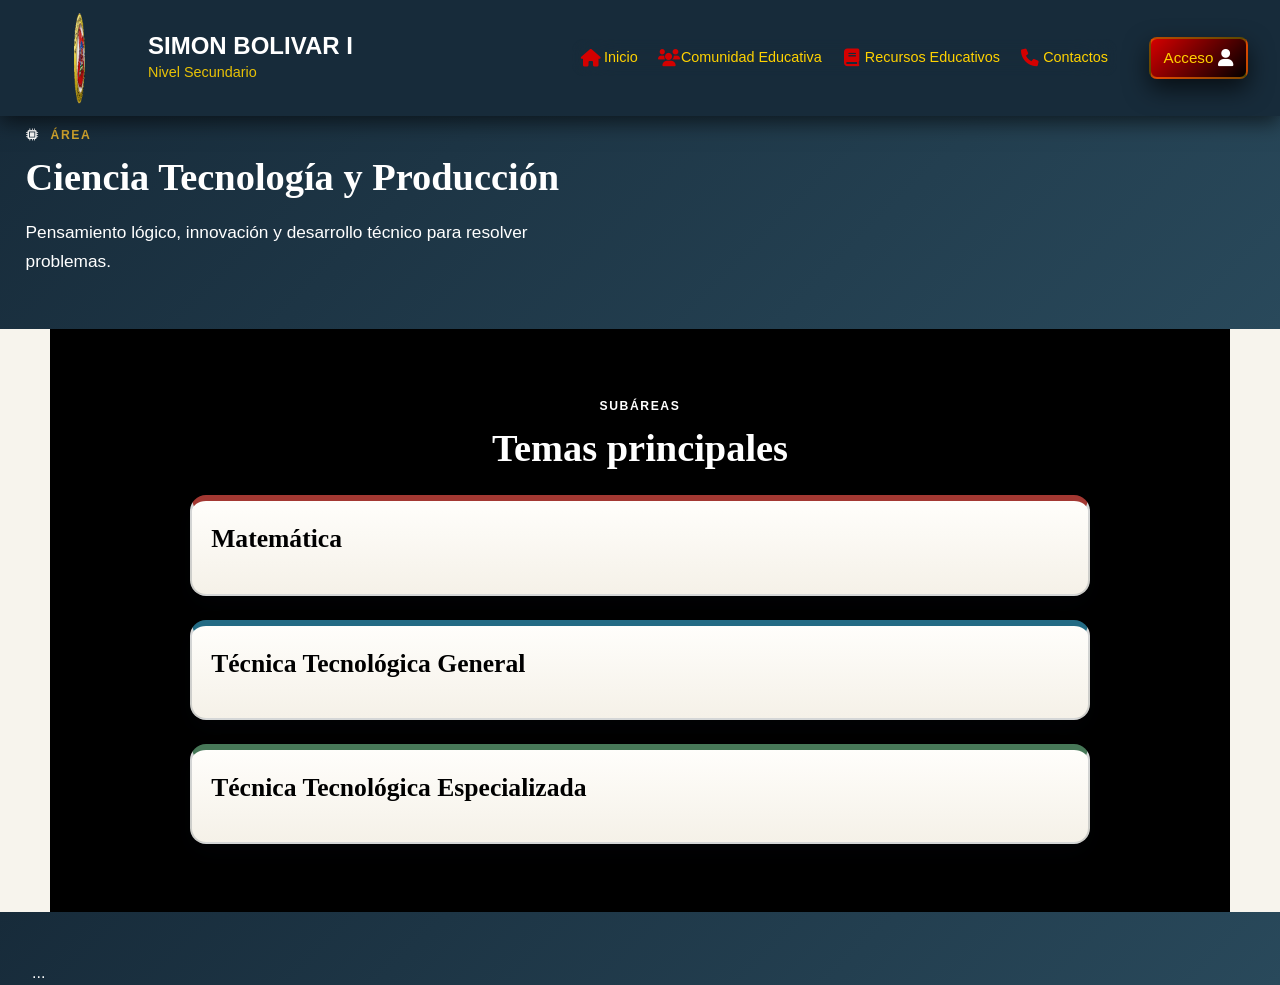
==== area-ciencia-tecnologia-produccion.html @ f8d2a9be "Add files via upload" ====
<!DOCTYPE html>
<html lang="es">
<head>
    <meta charset="UTF-8">
    <meta name="viewport" content="width=device-width, initial-scale=1.0">
    <title>Ciencia Tecnología y Producción</title>
    <link rel="stylesheet" href="styles.css">
    <link rel="stylesheet" href="responsive.css">
    <link rel="stylesheet" href="https://cdnjs.cloudflare.com/ajax/libs/font-awesome/6.0.0/css/all.min.css">
</head>
<body class="library-page">
    <nav class="navbar">
        <div class="logo">
            <a href="index.html">
                <img src="Imagenes/3dgifmaker75460.gif" alt="Logo Colegio">
            </a>
            <div class="logo-text">
                <h2>SIMON BOLIVAR I</h2>
                <p>Nivel Secundario</p>
            </div>
        </div>
        <div class="navbar-right">
            <div class="nav-menu">
                <ul class="nav-links">
                    <li><a href="index.html"><i class="fas fa-home"></i> Inicio</a></li>
                    <li><a href="comunidad.html"><i class="fas fa-users"></i> Comunidad Educativa</a></li>
                    <li><a href="recursos.html"><i class="fas fa-book"></i> Recursos Educativos</a></li>
                    <li><a href="contactos.html"><i class="fas fa-phone"></i> Contactos</a></li>
                </ul>
            </div>
            <div class="login-section">
                <a href="login.html" class="login-btn">
                    <i class="fas fa-user"></i>
                    <span>Acceso</span>
                </a>
            </div>
        </div>
    </nav>
    <main class="library-home">
        <section class="library-hero" aria-labelledby="title-ciencia">
            <div class="library-hero-copy">
                <p class="eyebrow"><i class="fas fa-microchip"></i> Área</p>
                <h1 id="title-ciencia">Ciencia Tecnología y Producción</h1>
                <p class="library-lead">Pensamiento lógico, innovación y desarrollo técnico para resolver problemas.</p>
            </div>
        </section>
        <section class="library-section">
            <div class="section-heading"><div><p class="eyebrow">Subáreas</p><h2>Temas principales</h2></div></div>
            <div class="area-grid single-column-area">
                <article class="area-card">
                    <h3>Matemática</h3>
                </article>
                <article class="area-card">
                    <h3>Técnica Tecnológica General</h3>
                </article>
                <article class="area-card">
                    <h3>Técnica Tecnológica Especializada</h3>
                </article>
            </div>
        </section>
    </main>
    <footer>...</footer>
</body>
</html>
---- styles.css ----
/* Variables de colores de la bandera boliviana */
:root {
    --primary-color: #2c3e50;
    --secondary-color: #3498db;
    --accent-color: #e74c3c;
    --light-color: #ecf0f1;
    --dark-color: #2c3e50;
    --success-color: #2ecc71;
    --warning-color: #f1c40f;
}

/* Reset and Base Styles */
* {
    margin: 0;
    padding: 0;
    box-sizing: border-box;
}

body {
    font-family: 'Segoe UI', Tahoma, Geneva, Verdana, sans-serif;
    line-height: 1.6;
    color: #003366;
    background-color: #f8fafc;
}

/* Navbar */
.navbar {
    background: linear-gradient(135deg, #003366 0%, #004080 100%);
    padding: 0.5rem 2rem;
    position: fixed;
    width: 100%;
    top: 0;
    z-index: 1000;
    display: flex;
    justify-content: space-between;
    align-items: center;
    box-shadow: 0 4px 20px rgba(0, 51, 102, 0.2);
    min-height: 100px;
}

/* Mobile-first responsive navbar */
@media (max-width: 1024px) {
    .navbar {
        padding: 0.4rem 1.5rem;
        min-height: 90px;
    }
}

@media (max-width: 768px) {
    .navbar {
        padding: 0.3rem 1rem;
        min-height: 80px;
        flex-wrap: nowrap;
        justify-content: space-between;
    }
}

@media (max-width: 480px) {
    .navbar {
        padding: 0.25rem 0.8rem;
        min-height: 70px;
        flex-wrap: nowrap;
        justify-content: space-between;
    }
    
    .logo {
        max-width: 50%;
        gap: 0.5rem;
    }
    
    .navbar-right {
        gap: 0.3rem;
        flex-shrink: 0;
    }
}

/* Portada de la biblioteca virtual */
.library-page {
    --library-ink: #172b3a;
    --library-muted: #63717b;
    --library-paper: #f7f4ed;
    --library-line: #d9d5cc;
    background: var(--library-paper);
    color: var(--library-ink);
    font-family: 'DM Sans', sans-serif;
}

.library-page .navbar {
    background: #172b3a;
    box-shadow: 0 8px 24px rgba(23, 43, 58, 0.14);
}

.library-page .hero,
.library-page .comunicados {
    display: none;
}

.library-page .footer-content {
    max-width: 1180px;
}

.library-home {
    padding-top: 100px;
}

.back-tab {
    align-items: center;
    background: #a33832;
    border-radius: 5px;
    color: #fff !important;
    display: inline-flex;
    font-size: .86rem;
    font-weight: 800;
    gap: .45rem;
    margin: 0 0 1rem 1rem;
    padding: .65rem .9rem;
    position: relative;
    text-decoration: none;
    z-index: 5;
}

.back-tab:hover,
.back-tab:focus {
    background: #7f2723;
    color: #fff !important;
}

.library-hero {
    min-height: 220px;
    padding: 26px max(2vw, 1rem) 24px;
    display: grid;
    grid-template-columns: minmax(0, 1.05fr) minmax(220px, 0.95fr);
    align-items: center;
    gap: 1.5rem;
    background-color: #e9e4d8;
    background-image: linear-gradient(110deg, rgba(255,255,255,.45), transparent 58%), repeating-linear-gradient(0deg, transparent, transparent 38px, rgba(23,43,58,.025) 39px);
    overflow: hidden;
}

.library-hero-copy {
    max-width: 650px;
    position: relative;
    z-index: 1;
}

.eyebrow {
    color: #a33832;
    font-size: .76rem;
    font-weight: 700;
    letter-spacing: .13em;
    margin: 0 0 .75rem;
    text-transform: uppercase;
}

.eyebrow i { margin-right: .4rem; }

.library-hero h1,
.library-section h2,
.featured-resource h2,
.school-note h2 {
    color: var(--library-ink);
    font-family: 'Source Serif 4', Georgia, serif;
    letter-spacing: 0;
}

.library-hero h1 {
    font-size: clamp(2rem, 3vw, 3.2rem);
    line-height: 1.05;
    margin: 0;
    max-width: 620px;
}

.library-lead {
    color: #40515b;
    font-size: 1.08rem;
    line-height: 1.7;
    margin: 1.25rem 0 1.75rem;
    max-width: 570px;
}

.library-search {
    align-items: center;
    background: #fffdf9;
    border: 1px solid #cbc5b9;
    border-radius: 4px;
    box-shadow: 0 10px 24px rgba(23,43,58,.08);
    display: flex;
    max-width: 570px;
    padding: .35rem .4rem .35rem 1rem;
}

.library-search > i { color: #a33832; }
.library-search input { background: transparent; border: 0; color: var(--library-ink); flex: 1; font: inherit; min-width: 0; outline: 0; padding: .75rem; }
.library-search button, .button { background: #a33832; border: 0; border-radius: 3px; color: #fff; cursor: pointer; font: inherit; font-weight: 700; padding: .78rem 1.2rem; text-decoration: none; }
.library-search button:hover, .button:hover { background: #812c28; }
.search-status { color: var(--library-muted); font-size: .84rem; min-height: 1.4em; margin: .55rem 0 0; }
.sr-only { height: 1px; margin: -1px; overflow: hidden; position: absolute; width: 1px; clip: rect(0, 0, 0, 0); }

.library-hero-art { height: 280px; position: relative; }
.hero-seal {
    align-items: center;
    background: transparent;
    border: none;
    border-radius: 0;
    display: flex;
    height: 100%;
    justify-content: center;
    overflow: hidden;
    position: absolute;
    right: 0;
    top: 0;
    transform: none;
    width: 100%;
}
.hero-seal img {
    display: block;
    height: 100%;
    object-fit: contain;
    width: 100%;
    background: transparent;
}
.hero-seal i { display: none; }
.hero-seal strong, .hero-seal small { display: none; }

.library-section, .library-lower-grid { margin: 0 auto; max-width: 1180px; padding: 68px max(2rem, 4vw); }
.section-heading { align-items: end; display: flex; justify-content: space-between; margin-bottom: 1.7rem; }
.library-section h2 { font-size: clamp(2rem, 3vw, 2.8rem); line-height: 1.05; margin: 0; }
.text-link { color: #a33832; font-size: .88rem; font-weight: 700; text-decoration: none; }.text-link i { margin-left: .45rem; transition: transform .2s; }.text-link:hover i { transform: translateX(4px); }
.library-section .section-heading {
    justify-content: center;
    text-align: center;
}
.collection-grid {
    display: grid;
    gap: 1rem;
    grid-template-columns: repeat(3, minmax(220px, 1fr));
    justify-items: center;
    max-width: 980px;
    margin: 0 auto;
}
.collection-card { align-items: flex-start; background: #fffdf9; border: 1px solid var(--library-line); border-top: 5px solid; color: var(--library-ink); display: flex; gap: .8rem; min-height: 190px; padding: 1.25rem; position: relative; text-decoration: none; transition: box-shadow .25s, transform .25s; width: min(100%, 290px); justify-self: center; }
.collection-card:hover { box-shadow: 0 13px 25px rgba(23,43,58,.11); transform: translateY(-4px); }.collection-red { border-color: #a33832; }.collection-blue { border-color: #236b84; }.collection-gold { border-color: #c09325; }.collection-green { border-color: #477858; }
.resource-carousel { margin: 0 auto; max-width: 980px; overflow: hidden; position: relative; }
.resource-carousel-track { min-height: 340px; position: relative; }
.resource-slide { background: #172b3a; color: #fff; display: none; height: 340px; isolation: isolate; overflow: hidden; position: relative; text-decoration: none; }
.resource-slide.is-active { display: block; }
.resource-slide img { height: 100%; object-fit: cover; opacity: .72; width: 100%; }
.resource-slide::after { background: linear-gradient(90deg, rgba(10,24,34,.88), rgba(10,24,34,.15)); content: ""; inset: 0; position: absolute; z-index: 1; }
.resource-slide span { bottom: 2rem; color: #fff; display: flex; flex-direction: column; left: 2rem; max-width: 480px; position: absolute; z-index: 2; }
.resource-slide small { color: #f4c54d; font-size: .78rem; font-weight: 800; letter-spacing: .1em; text-transform: uppercase; }
.resource-slide strong { font-family: 'Source Serif 4', Georgia, serif; font-size: clamp(1.8rem, 3vw, 2.8rem); line-height: 1.05; margin: .45rem 0; }
.resource-slide em { color: #fff; font-size: 1rem; font-style: normal; line-height: 1.5; }
.carousel-control { align-items: center; background: rgba(255,255,255,.9); border: 0; border-radius: 50%; color: #172b3a; cursor: pointer; display: flex; height: 42px; justify-content: center; position: absolute; top: 50%; transform: translateY(-50%); width: 42px; z-index: 3; }
.carousel-control:hover { background: #f4c54d; }
.carousel-prev { left: 1rem; }.carousel-next { right: 1rem; }
.carousel-dots { bottom: 1rem; display: flex; gap: .5rem; left: 50%; position: absolute; transform: translateX(-50%); z-index: 3; }
.carousel-dots button { background: rgba(255,255,255,.55); border: 0; border-radius: 50%; cursor: pointer; height: 10px; padding: 0; width: 10px; }
.carousel-dots button.is-active { background: #f4c54d; transform: scale(1.25); }
.collection-icon { align-items: center; background: linear-gradient(135deg, #f8f4eb 0%, #edf0eb 100%); border-radius: 50%; color: #a33832; display: flex; flex: 0 0 62px; height: 62px; justify-content: center; font-size: 2rem; margin-top: .1rem; box-shadow: inset 0 0 0 2px rgba(255,255,255,.8), 0 8px 18px rgba(23,43,58,.08); transition: transform .25s ease, box-shadow .25s ease; }
.collection-icon i { font-size: inherit; line-height: 1; }
.collection-card:hover .collection-icon { transform: translateY(-2px) scale(1.06); box-shadow: inset 0 0 0 2px rgba(255,255,255,.8), 0 12px 22px rgba(23,43,58,.12); }
.collection-blue .collection-icon { color: #236b84; }.collection-gold .collection-icon { color: #a17413; }.collection-green .collection-icon { color: #477858; }
.collection-card span:nth-child(2) { display: flex; flex-direction: column; padding-right: .5rem; }.collection-card small { color: var(--library-muted); font-size: .7rem; font-weight: 700; letter-spacing: .08em; margin: .1rem 0 .6rem; text-transform: uppercase; }.collection-card strong { font-family: 'Source Serif 4', Georgia, serif; font-size: 1.2rem; line-height: 1.1; }.collection-card em { color: var(--library-muted); font-size: .78rem; font-style: normal; margin-top: .6rem; }.card-arrow { bottom: 1rem; color: #879196; font-size: .78rem; position: absolute; right: 1rem; }.empty-search { color: var(--library-muted); padding: 2rem 0 0; }.library-lower-grid { display: grid; gap: 1rem; grid-template-columns: 1.1fr .9fr; padding-top: 0; background: linear-gradient(180deg, rgba(233,228,216,0) 0%, rgba(212,0,0,0.08) 100%); }.featured-resource, .school-note { min-height: 255px; padding: 2.2rem; }.featured-resource { background: linear-gradient(135deg, #f4c54d 0%, #d29d1c 100%); background-image: repeating-linear-gradient(-45deg, transparent, transparent 12px, rgba(255,255,255,.08) 13px); }.school-note { background: linear-gradient(135deg, #1a1a1a 0%, #8d0000 100%); }.featured-resource h2, .school-note h2 { font-size: 2rem; margin: .7rem 0; max-width: 430px; }.featured-resource p, .school-note p:not(.eyebrow) { color: #40515b; line-height: 1.65; max-width: 500px; }.resource-label { font-size: .78rem; font-weight: 700; text-transform: uppercase; letter-spacing: .08em; }.button-dark { background: var(--library-ink); display: inline-flex; gap: .7rem; margin-top: .8rem; }.button-dark:hover { background: #29495b; }

.regulation-tab {
    align-items: center;
    background: #a33832;
    border-radius: 6px 6px 0 0;
    bottom: 0;
    box-shadow: 0 6px 18px rgba(23,43,58,.2);
    color: #fff;
    display: flex;
    gap: .55rem;
    padding: .75rem 1rem;
    position: fixed;
    right: 1rem;
    text-decoration: none;
    transform: rotate(-90deg) translateX(100%);
    transform-origin: bottom right;
    z-index: 20;
}

.regulation-tab:hover,
.regulation-tab:focus {
    background: #7f2723;
    color: #fff;
}

.regulation-tab span {
    font-size: .86rem;
    font-weight: 800;
    white-space: nowrap;
}

@media (max-width: 600px) {
    .regulation-tab {
        right: .35rem;
    }
}

.area-grid {
    display: grid;
    grid-template-columns: repeat(auto-fit, minmax(240px, 1fr));
    gap: 1.5rem;
    max-width: 1200px;
    margin: 0 auto;
}

.area-card {
    background: linear-gradient(180deg, #fffefb 0%, #f5f1e8 100%);
    border: 2px solid rgba(23,43,58,.18);
    border-top: 6px solid #a33832;
    border-radius: 16px;
    box-shadow: 0 10px 24px rgba(23,43,58,.08);
    padding: 1.5rem 1.2rem;
    text-decoration: none;
    color: #000000;
    transition: transform .25s ease, box-shadow .25s ease, border-color .25s ease;
    display: block;
}

.area-card:hover,
.area-card:focus {
    transform: translateY(-4px);
    box-shadow: 0 14px 28px rgba(23,43,58,.14);
    border-color: rgba(23,43,58,.35);
}

.area-card:nth-child(2) { border-top-color: #236b84; }
.area-card:nth-child(3) { border-top-color: #477858; }
.area-card:nth-child(4) { border-top-color: #c09325; }

.area-number {
    align-items: center;
    background: #172b3a;
    border-radius: 50%;
    color: #fff;
    display: flex;
    flex: 0 0 2.7rem;
    font-size: 1.35rem;
    font-weight: 900;
    height: 2.7rem;
    justify-content: center;
    margin-bottom: 1rem;
    width: 2.7rem;
}

.area-card h3 {
    color: #000000;
    font-family: 'Source Serif 4', Georgia, serif;
    font-size: clamp(1.45rem, 2vw, 2rem);
    font-weight: 800;
    line-height: 1.1;
    margin: 0 0 1rem;
    text-shadow: 0 1px 0 rgba(255,255,255,.8);
}

.area-card ul {
    margin: 0;
    padding-left: 1.35rem;
    color: #000000;
    line-height: 1.75;
    font-size: 1rem;
    font-weight: 600;
}

.area-card li {
    margin-bottom: .5rem;
}

.area-card li strong {
    color: #000000;
}

.single-column-area {
    max-width: 900px;
    grid-template-columns: 1fr;
}

.teacher-grid {
    display: grid;
    gap: 1rem;
    grid-template-columns: repeat(3, minmax(0, 1fr));
    margin: 0 auto;
    max-width: 1000px;
}

.teacher-button {
    align-items: center;
    background: #fffdf9;
    border: 2px solid #c7c1b7;
    border-top: 5px solid #236b84;
    border-radius: 10px;
    box-shadow: 0 6px 14px rgba(23,43,58,.08);
    color: #000000;
    display: flex;
    gap: .7rem;
    justify-content: center;
    min-height: 78px;
    padding: 1rem;
    text-decoration: none;
    transition: transform .2s ease, box-shadow .2s ease, border-color .2s ease;
}

.teacher-button i {
    color: #236b84;
    font-size: 1.35rem;
}

.teacher-button strong {
    color: #000000;
    font-size: 1.05rem;
}

.teacher-button strong::before {
    content: "Lic. ";
}

.teacher-button span {
    display: flex;
    flex-direction: column;
    gap: .2rem;
}

.teacher-button small {
    color: #000000;
    font-size: .82rem;
}

.teacher-button small::before {
    content: "Materia: ";
}

.teacher-button:hover,
.teacher-button:focus {
    border-color: #172b3a;
    box-shadow: 0 10px 20px rgba(23,43,58,.15);
    transform: translateY(-3px);
}

.student-grid {
    display: grid;
    gap: 1rem;
    grid-template-columns: repeat(3, minmax(0, 1fr));
    margin: 0 auto;
    max-width: 900px;
}

.student-button {
    align-items: center;
    background: #fffdf9;
    border: 2px solid #c7c1b7;
    border-top: 5px solid #a33832;
    border-radius: 10px;
    box-shadow: 0 6px 14px rgba(23,43,58,.08);
    color: #000000;
    display: flex;
    gap: .7rem;
    justify-content: center;
    min-height: 78px;
    padding: 1rem;
    text-decoration: none;
    transition: transform .2s ease, box-shadow .2s ease, border-color .2s ease;
}

.student-button i {
    color: #a33832;
    font-size: 1.35rem;
}

.student-button strong {
    color: #000000 !important;
    font-size: 1.35rem;
    font-weight: 900;
}

.student-button span {
    display: flex;
    flex-direction: column;
    gap: .2rem;
}

.student-button small {
    color: #000000;
    font-size: .78rem;
}

.student-button:hover,
.student-button:focus {
    border-color: #172b3a;
    box-shadow: 0 10px 20px rgba(23,43,58,.15);
    transform: translateY(-3px);
}

.map-panel {
    background: #fffdf9;
    border: 2px solid #c7c1b7;
    box-shadow: 0 10px 24px rgba(23,43,58,.1);
    margin: 2rem auto 0;
    max-width: 1100px;
    padding: 1.25rem;
}

.map-panel-heading {
    align-items: center;
    display: flex;
    gap: 1rem;
    justify-content: space-between;
    margin-bottom: 1rem;
}

.map-panel-heading h2 {
    color: #000000 !important;
    margin: 0 0 .35rem;
}

.map-panel-heading p:not(.eyebrow) {
    color: #000000;
    margin: 0;
}

.map-button {
    background: #a33832;
    color: #ffffff !important;
    display: inline-flex;
    flex-shrink: 0;
    gap: .5rem;
    padding: .8rem 1rem;
    text-decoration: none;
}

.school-map {
    border: 0;
    display: block;
    height: 360px;
    width: 100%;
}

@media (max-width: 650px) {
    .map-panel-heading {
        align-items: flex-start;
        flex-direction: column;
    }

    .school-map {
        height: 300px;
    }
}

@media (max-width: 700px) {
    .teacher-grid,
    .student-grid {
        grid-template-columns: repeat(2, minmax(0, 1fr));
    }
}

@media (max-width: 430px) {
    .teacher-grid,
    .student-grid {
        grid-template-columns: 1fr;
    }
}

@media (max-width: 900px) { .library-hero { grid-template-columns: 1fr; min-height: auto; padding-top: 55px; }.library-hero-art { margin: -1rem auto -2rem; max-width: 500px; width: 100%; }.collection-grid { grid-template-columns: repeat(2, 1fr); justify-items: center; } }
@media (max-width: 600px) { .library-home { padding-top: 80px; }.library-hero { padding: 42px 1.2rem 28px; }.library-hero h1 { font-size: 3.15rem; }.library-lead { font-size: .98rem; }.library-search button { padding-inline: .85rem; }.library-hero-art { height: 245px; transform: scale(.82); transform-origin: top center; margin-bottom: -55px; }.section-heading { align-items: flex-start; flex-direction: column; gap: 1rem; }.library-section, .library-lower-grid { padding: 46px 1.2rem; }.collection-grid, .library-lower-grid { grid-template-columns: 1fr; }.collection-card { min-height: 145px; width: 100%; }.featured-resource, .school-note { min-height: auto; padding: 1.6rem; } }

@media (max-width: 360px) {
    .navbar {
        padding: 0.2rem 0.6rem;
        min-height: 65px;
    }
    
    .logo {
        max-width: 45%;
        gap: 0.3rem;
    }
    
    .logo img {
        height: 67px;
    }
    
    .logo-text h2 {
        font-size: 1rem;
    }
    
    .logo-text p {
        font-size: 0.7rem;
    }
    
    .navbar-right {
        gap: 0.2rem;
    }
}

.logo {
    display: flex;
    align-items: center;
    gap: 1rem;
    flex-shrink: 1;
    min-width: 0;
    max-width: 60%;
}

.logo img {
    height: 100px;
    width: auto;
    transition: transform 0.3s ease;
    animation: spin-y 15s linear infinite;
}

.logo img:hover {
    transform: scale(1.1);
    animation-play-state: paused;
}

.logo-text {
    color: #ffffff;
    text-shadow: 0 0 8px rgba(255, 255, 255, 0.8);
    flex-shrink: 1;
    min-width: 0;
}

.logo-text h2 {
    font-size: 1.5rem;
    font-weight: 700;
    margin: 0;
    line-height: 1.2;
    word-wrap: break-word;
}

.logo-text p {
    font-size: 0.9rem;
    font-weight: 400;
    margin: 0;
    opacity: 0.9;
}

/* Responsive logo adjustments */
@media (max-width: 1024px) {
    .logo {
        gap: 0.8rem;
    }
    
    .logo img {
        height: 87px;
    }
    
    .logo-text h2 {
        font-size: 1.3rem;
    }
    
    .logo-text p {
        font-size: 0.85rem;
    }
}

@media (max-width: 768px) {
    .logo {
        gap: 0.5rem;
    }
    
    .logo img {
        height: 100px;
    }
    
    .logo-text h2 {
        font-size: 1.1rem;
    }
    
    .logo-text p {
        font-size: 0.8rem;
    }
}

@media (max-width: 480px) {
    .logo {
        gap: 0.3rem;
    }
    
    .logo img {
        height: 60px;
    }
    
    .logo-text h2 {
        font-size: 0.95rem;
        line-height: 1.1;
    }
    
    .logo-text p {
        font-size: 0.7rem;
    }
}

@keyframes spin {
    from {
        transform: rotateY(0deg);
    }
    to {
        transform: rotateY(360deg);
    }
}

@keyframes spin-y {
    from {
        transform: rotateY(0deg);
    }
    to {
        transform: rotateY(360deg);
    }
}

.nav-menu {
    position: relative;
}

.navbar-right {
    display: flex;
    align-items: center;
    gap: 1rem;
    justify-content: flex-end;
    flex-shrink: 0;
    margin-left: auto;
}

.menu-toggle {
    display: none !important;
}

.hamburger-line {
    display: none !important;
}

/* Responsive navbar-right adjustments */
@media (max-width: 1024px) {
    .navbar-right {
        gap: 0.8rem;
    }
    
    .menu-toggle {
        width: 45px;
        height: 45px;
        padding: 0.7rem;
    }
    
    .hamburger-line {
        width: 18px;
        height: 2px;
    }
}

@media (max-width: 768px) {
    .navbar-right {
        gap: 0.5rem;
    }
    
    .menu-toggle {
        width: 45px;
        height: 45px;
        padding: 0.6rem;
    }
    
    .hamburger-line {
        width: 18px;
        height: 2px;
    }
}

@media (max-width: 480px) {
    .navbar-right {
        gap: 0.3rem;
    }
    
    .menu-toggle {
        width: 40px;
        height: 40px;
        padding: 0.5rem;
    }
    
    .hamburger-line {
        width: 16px;
        height: 2px;
    }
}

.nav-links {
    display: none; /* Oculto por defecto */
    position: absolute;
    top: 100%;
    right: 0;
    background: rgba(0, 51, 102, 0.98);
    backdrop-filter: blur(20px);
    -webkit-backdrop-filter: blur(20px);
    border-radius: 12px;
    padding: 1.5rem;
    min-width: 280px;
    box-shadow: 0 10px 40px rgba(0, 0, 0, 0.4);
    border: 1px solid rgba(255, 255, 255, 0.1);
    list-style: none;
    z-index: 1001;
    margin-top: 0.5rem;
    flex-direction: column;
}

.library-page .nav-links {
    display: flex;
    position: static;
    background: transparent !important;
    border: none !important;
    box-shadow: none !important;
    padding: 0 !important;
    min-width: 0;
    margin-top: 0;
    flex-direction: row;
    align-items: center;
    gap: 0.15rem;
    margin-left: 0.1rem;
    justify-content: flex-start;
}

.library-page .nav-menu {
    background: transparent !important;
    box-shadow: none !important;
    border: none !important;
    margin-left: 0;
    display: flex;
    justify-content: flex-start;
    margin-right: auto;
}

.nav-links.active {
    display: flex; /* Muestra el menú cuando tiene la clase active */
}

.nav-links.active {
    display: flex;
    animation: slideDownFade 0.4s ease-out;
}

@keyframes slideDownFade {
    from {
        opacity: 0;
        transform: translateY(-20px) scale(0.95);
    }
    to {
        opacity: 1;
        transform: translateY(0) scale(1);
    }
}

@keyframes slideDown {
    from {
        opacity: 0;
        transform: translateY(-10px);
    }
    to {
        opacity: 1;
        transform: translateY(0);
    }
}

@keyframes fadeIn {
    from {
        opacity: 0;
        transform: scale(0.9);
    }
    to {
        opacity: 1;
        transform: scale(1);
    }
}

.nav-links li {
    margin: 0.5rem 0;
    width: 100%;
    border-bottom: 1px solid rgba(255, 255, 255, 0.1);
}

.library-page .nav-links li {
    margin: 0;
    width: auto;
    border-bottom: none;
}

.nav-links li:last-child {
    border-bottom: none;
}

.nav-links a {
    color: #ffffff;
    text-decoration: none;
    font-weight: 500;
    font-size: 1rem;
    padding: 1rem 1.2rem;
    border-radius: 8px;
    display: flex;
    align-items: center;
    gap: 0.8rem;
    transition: all 0.3s ease;
    background-color: rgba(255, 255, 255, 0.05);
    border: 1px solid rgba(255, 255, 255, 0.1);
    width: 100%;
    justify-content: flex-start;
}

.library-page .nav-links a {
    background: transparent !important;
    border: none !important;
    border-radius: 0 !important;
    padding: 0.45rem 0.55rem;
    width: auto;
    justify-content: flex-start;
    font-size: 0.9rem;
    white-space: nowrap;
    color: var(--theme-yellow) !important;
    box-shadow: none !important;
    text-transform: none;
    text-decoration: none;
    gap: 0.2rem;
    margin-right: 0;
}

.nav-links a:hover {
    background-color: transparent !important;
    color: #ffffff !important;
    transform: none;
    border-color: transparent !important;
    box-shadow: none !important;
}

.library-page .nav-links a:hover {
    transform: none;
    background: transparent !important;
    color: #ffffff !important;
    border-color: transparent !important;
    box-shadow: none !important;
}

.nav-links a i {
    font-size: 1.1rem;
    width: 20px;
    text-align: center;
    color: var(--theme-yellow) !important;
}

.library-page .nav-links a:hover i {
    color: #ffffff !important;
}

/* Responsive nav-links adjustments */
@media (max-width: 768px) {
    .library-page .menu-toggle {
        display: flex;
    }

    .library-page .nav-links {
        display: none;
        position: absolute;
        right: 0;
        left: auto;
        min-width: 260px;
        padding: 1.2rem;
        flex-direction: column;
        background: rgba(0, 51, 102, 0.98);
        border-radius: 12px;
        border: 1px solid rgba(255, 255, 255, 0.1);
        box-shadow: 0 10px 40px rgba(0, 0, 0, 0.4);
    }

    .library-page .nav-links.active {
        display: flex;
    }

    .nav-links {
        right: 0;
        left: auto;
        min-width: 260px;
        padding: 1.2rem;
        flex-direction: column;
    }
    
    .nav-links li {
        margin: 0.4rem 0;
    }
    
    .nav-links a {
        font-size: 0.95rem;
        padding: 0.9rem 1rem;
        width: 100%;
    }
}

@media (max-width: 480px) {
    .nav-links {
        min-width: 240px;
        right: -10px;
        padding: 1rem;
        flex-direction: column;
    }
    
    .nav-links li {
        margin: 0.3rem 0;
    }
    
    .nav-links a {
        font-size: 0.9rem;
        padding: 0.8rem 0.9rem;
        gap: 0.6rem;
        width: 100%;
    }
    
    .nav-links a i {
        font-size: 1rem;
        width: 18px;
    }
}

@media (max-width: 360px) {
    .nav-links {
        min-width: 220px;
        padding: 0.8rem;
        right: -15px;
        flex-direction: column;
    }
    
    .nav-links li {
        margin: 0.2rem 0;
    }
    
    .nav-links a {
        font-size: 0.85rem;
        padding: 0.7rem 0.8rem;
        gap: 0.5rem;
        width: 100%;
    }
    
    .nav-links a i {
        font-size: 0.9rem;
        width: 16px;
    }
}

.login-section {
    margin-left: 1rem;
}

.login-btn {
    background: #0066CC;
    color: #ffffff;
    padding: 0.45rem 0.8rem;
    border-radius: 8px;
    text-decoration: none;
    display: flex;
    align-items: center;
    gap: 0.3rem;
    font-weight: 500;
    transition: all 0.3s ease;
    backdrop-filter: blur(5px);
    -webkit-backdrop-filter: blur(5px);
    border: 2px solid rgba(255, 255, 255, 0.2);
    box-shadow: 0 4px 15px rgba(0, 102, 204, 0.3);
    flex-direction: row-reverse;
    white-space: nowrap;
    min-height: 38px;
}

.login-btn:hover {
    background: #004499;
    transform: translateY(-2px);
    box-shadow: 0 6px 20px rgba(0, 102, 204, 0.5);
    border-color: rgba(255, 255, 255, 0.4);
}

.login-btn i {
    font-size: 1.1rem;
}

.login-btn span {
    font-size: 0.95rem;
}

/* Responsive login adjustments */
@media (max-width: 1024px) {
    .login-section {
        margin-left: 0.8rem;
    }
    
    .login-btn {
        padding: 0.7rem 1rem;
        font-size: 0.95rem;
        gap: 0.25rem;
    }
    
    .login-btn i {
        font-size: 1rem;
    }
    
    .login-btn span {
        font-size: 0.9rem;
    }
}

@media (max-width: 768px) {
    .login-section {
        margin-left: 0.5rem;
    }
    
    .login-btn {
        padding: 0.6rem 0.8rem;
        font-size: 0.9rem;
        gap: 0.2rem;
        flex-direction: row-reverse;
    }
    
    .login-btn i {
        font-size: 0.95rem;
    }
    
    .login-btn span {
        font-size: 0.85rem;
    }
}

@media (max-width: 480px) {
    .login-section {
        margin-left: 0.3rem;
    }
    
    .login-btn {
        padding: 0.5rem 0.6rem;
        font-size: 0.8rem;
        gap: 0.1rem;
        flex-direction: row-reverse;
    }
    
    .login-btn span {
        display: none;
    }
    
    .login-btn i {
        font-size: 0.9rem;
    }
}

/* Login Page Styles */
.login-page {
    min-height: 100vh;
    background: linear-gradient(135deg, #f5f0e6 0%, #eee8d8 38%, #dfe5eb 100%);
    display: flex;
    align-items: center;
    justify-content: center;
    padding: 5rem 1rem 2rem;
    margin-top: 0;
}

.login-container {
    background: rgba(255, 255, 255, 0.96);
    backdrop-filter: blur(18px);
    -webkit-backdrop-filter: blur(18px);
    border-radius: 18px;
    padding: 2.5rem 2rem 2rem;
    box-shadow: 0 18px 40px rgba(23, 43, 58, 0.14);
    border: 1px solid #d9d5cc;
    border-top: 6px solid #a33832;
    max-width: 430px;
    width: 100%;
    animation: fadeInUp 0.6s ease-out;
}

.login-header {
    text-align: center;
    margin-bottom: 2rem;
}

.login-header h1 {
    font-size: 3rem;
    color: #172b3a;
    margin-bottom: 1rem;
    line-height: 1;
}

.login-header h2 {
    font-size: 1.9rem;
    color: #172b3a;
    margin-bottom: 0.5rem;
    font-weight: 700;
}

.login-header p {
    color: #40515b;
    font-size: 1rem;
}

.login-form {
    display: flex;
    flex-direction: column;
    gap: 1.5rem;
}

.form-group {
    display: flex;
    flex-direction: column;
    gap: 0.5rem;
}

.form-group label {
    font-weight: 600;
    color: #172b3a;
    display: flex;
    align-items: center;
    gap: 0.5rem;
}

.form-group label i {
    color: #a33832;
    font-size: 1rem;
}

.form-group input {
    padding: 1rem;
    border: 2px solid #d9d5cc;
    border-radius: 10px;
    font-size: 1rem;
    transition: all 0.3s ease;
    background: #fffdf9;
    color: #172b3a;
}

.form-group input:focus {
    outline: none;
    border-color: #a33832;
    box-shadow: 0 0 0 3px rgba(163, 56, 50, 0.12);
    background: #fff;
}

.password-input {
    position: relative;
    display: flex;
    align-items: center;
}

.password-input input {
    flex: 1;
    padding-right: 3rem;
}

.toggle-password {
    position: absolute;
    right: 1rem;
    background: none;
    border: none;
    color: #172b3a;
    cursor: pointer;
    font-size: 1.1rem;
    padding: 0.5rem;
    border-radius: 5px;
    transition: all 0.3s ease;
}

.toggle-password:hover {
    background: rgba(23, 43, 58, 0.12);
    color: #29495b;
}

.checkbox-group {
    flex-direction: row;
    align-items: center;
    gap: 0.5rem;
}

.checkbox-label {
    display: flex;
    align-items: center;
    gap: 0.5rem;
    cursor: pointer;
    font-size: 0.9rem;
    color: #40515b;
}

.checkbox-label input[type="checkbox"] {
    width: 18px;
    height: 18px;
    accent-color: #a33832;
}

.login-submit {
    background: linear-gradient(135deg, #a33832 0%, #172b3a 100%);
    color: #fffdf9;
    padding: 1rem;
    border: none;
    border-radius: 10px;
    font-size: 1.1rem;
    font-weight: 700;
    cursor: pointer;
    transition: all 0.3s ease;
    display: flex;
    align-items: center;
    justify-content: center;
    gap: 0.5rem;
    margin-top: 1rem;
}

.login-submit:hover {
    transform: translateY(-2px);
    box-shadow: 0 10px 20px rgba(163, 56, 50, 0.35);
}

.login-submit:active {
    transform: translateY(0);
}

.login-footer {
    margin-top: 2rem;
    text-align: center;
    display: flex;
    flex-direction: column;
    gap: 1rem;
}

.forgot-password {
    color: #a33832;
    text-decoration: none;
    font-size: 0.9rem;
    transition: color 0.3s ease;
}

.forgot-password:hover {
    color: #7f2723;
    text-decoration: underline;
}

.back-home {
    color: #40515b;
    text-decoration: none;
    font-size: 0.9rem;
    display: flex;
    align-items: center;
    justify-content: center;
    gap: 0.5rem;
    transition: color 0.3s ease;
}

.back-home:hover {
    color: #172b3a;
}

/* Hero Section */
.hero {
    height: 100vh;
    background: linear-gradient(135deg, #f8fafc 0%, #e2e8f0 50%, #003366 100%);
    display: flex;
    flex-direction: column;
    align-items: center;
    justify-content: flex-end;
    text-align: center;
    color: #003366;
    padding-top: 100px;
    padding-bottom: 80px;
    position: relative;
    overflow: hidden;
    min-height: 600px;
}

/* Responsive hero adjustments */
@media (max-width: 1024px) {
    .hero {
        padding-top: 90px;
        padding-bottom: 70px;
        min-height: 550px;
    }
}

@media (max-width: 768px) {
    .hero {
        padding-top: 80px;
        padding-bottom: 60px;
        min-height: 500px;
    }
}

@media (max-width: 480px) {
    .hero {
        padding-top: 70px;
        padding-bottom: 50px;
        min-height: 400px;
        height: auto;
    }
    
    .hero-content {
        padding: 1rem 0.8rem;
        gap: 1rem;
        margin-bottom: 15px;
        transform: translateY(10px);
    }
    
    .hero h1 {
        font-size: 1.8rem;
        line-height: 1.2;
        margin-bottom: 0.5rem;
    }
    
    .hero .intro {
        font-size: 0.9rem;
        line-height: 1.4;
        max-width: 100%;
    }
}

@media (max-width: 360px) {
    .hero {
        padding-top: 50px;
        padding-bottom: 40px;
        min-height: 350px;
    }
    
    .hero-content {
        padding: 0.8rem 0.6rem;
        gap: 0.8rem;
        margin-bottom: 10px;
    }
    
    .hero h1 {
        font-size: 1.6rem;
        line-height: 1.1;
    }
    
    .hero .intro {
        font-size: 0.85rem;
        line-height: 1.3;
    }
}

.hero-content {
    max-width: 1200px;
    padding: 2rem;
    z-index: 2;
    display: flex;
    flex-direction: column;
    align-items: center;
    justify-content: center;
    gap: 2rem;
    flex-wrap: wrap;
    margin-bottom: 30px;
    transform: translateY(20px);
}

/* Responsive hero-content adjustments */
@media (max-width: 1024px) {
    .hero-content {
        padding: 1.5rem;
        margin-bottom: 25px;
        transform: translateY(15px);
    }
}

@media (max-width: 768px) {
    .hero-content {
        flex-direction: column;
        gap: 1rem;
        padding: 1rem;
        margin-bottom: 20px;
        transform: translateY(15px);
    }
}

@media (max-width: 480px) {
    .hero-content {
        margin-bottom: 15px;
        transform: translateY(10px);
        padding: 0.8rem;
    }
}

.hero h1 {
    font-size: 2.8rem;
    font-weight: 700;
    margin-bottom: 0;
    animation: fadeInDown 1s ease;
    color: #000080;
    text-shadow: 
        2px 2px 0 #ffffff,
        -2px -2px 0 #ffffff,
        2px -2px 0 #ffffff,
        -2px 2px 0 #ffffff,
        0 2px 0 #ffffff,
        2px 0 0 #ffffff,
        0 -2px 0 #ffffff,
        -2px 0 0 #ffffff;
    font-family: 'Segoe UI', Tahoma, Geneva, Verdana, sans-serif;
    letter-spacing: normal;
    line-height: 1.2;
    position: relative;
    z-index: 3;
    flex-shrink: 0;
    background: rgba(255, 255, 255, 0.1);
    padding: 1rem 2rem;
    border-radius: 15px;
    backdrop-filter: blur(5px);
    -webkit-backdrop-filter: blur(5px);
    border: 3px solid #ffffff;
    word-wrap: break-word;
    max-width: 100%;
}

/* Responsive hero h1 adjustments */
@media (max-width: 1024px) {
    .hero h1 {
        font-size: 2.4rem;
        padding: 0.9rem 1.8rem;
        border-radius: 12px;
    }
}

@media (max-width: 768px) {
    .hero h1 {
        font-size: 2.2rem;
        letter-spacing: normal;
        color: #000080;
        text-shadow: 
            1px 1px 0 #ffffff,
            -1px -1px 0 #ffffff,
            1px -1px 0 #ffffff,
            -1px 1px 0 #ffffff,
            0 1px 0 #ffffff,
            1px 0 0 #ffffff,
            0 -1px 0 #ffffff,
            -1px 0 0 #ffffff;
        padding: 0.8rem 1.5rem;
        border: 2px solid #ffffff;
        border-radius: 10px;
    }
}

@media (max-width: 480px) {
    .hero h1 {
        font-size: 2rem;
        letter-spacing: 0.5px;
        color: #000080;
        text-shadow: 
            1px 1px 0 #ffffff,
            -1px -1px 0 #ffffff,
            1px -1px 0 #ffffff,
            -1px 1px 0 #ffffff,
            0 1px 0 #ffffff,
            1px 0 0 #ffffff,
            0 -1px 0 #ffffff,
            -1px 0 0 #ffffff;
        padding: 0.6rem 1rem;
        border: 2px solid #ffffff;
        border-radius: 8px;
    }
}

.hero .intro {
    font-size: 1.4rem;
    font-weight: 400;
    margin-bottom: 0;
    color: #475569;
    animation: fadeInUp 1s ease;
    letter-spacing: 1px;
    line-height: 1.4;
    max-width: 400px;
    flex-shrink: 0;
    background: rgba(255, 255, 255, 0.9);
    padding: 1rem 1.5rem;
    border-radius: 10px;
    border: 2px solid #ffffff;
    box-shadow: 0 4px 15px rgba(0, 0, 0, 0.1);
    word-wrap: break-word;
}

/* Responsive hero intro adjustments */
@media (max-width: 1024px) {
    .hero .intro {
        font-size: 1.3rem;
        max-width: 100%;
        padding: 0.9rem 1.3rem;
    }
}

@media (max-width: 768px) {
    .hero .intro {
        font-size: 1.2rem;
        margin-bottom: 0;
        max-width: 100%;
        padding: 0.8rem 1.2rem;
        border: 2px solid #ffffff;
    }
}

@media (max-width: 480px) {
    .hero .intro {
        font-size: 1rem;
        padding: 0.6rem 1rem;
        border: 2px solid #ffffff;
        letter-spacing: 0.5px;
    }
}

.hero-quote {
    position: absolute;
    bottom: 10px;
    left: 50%;
    transform: translateX(-50%);
    text-align: center;
    color: #ffffff;
    z-index: 10;
    background: linear-gradient(135deg, rgba(0, 0, 0, 0.95) 0%, rgba(0, 0, 0, 0.9) 100%);
    padding: 2rem 3rem;
    border-radius: 20px;
    backdrop-filter: blur(20px);
    -webkit-backdrop-filter: blur(20px);
    border: 3px solid rgba(255, 255, 255, 0.5);
    max-width: 1000px;
    width: 90%;
    animation: fadeInUp 1s ease-out;
    overflow: hidden;
    min-height: 120px;
    box-shadow: 0 10px 40px rgba(0, 0, 0, 0.8);
    display: flex;
    align-items: center;
    justify-content: center;
}

/* Responsive hero-quote adjustments */
@media (max-width: 1024px) {
    .hero-quote {
        padding: 1.8rem 2.5rem;
        max-width: 95%;
        width: 95%;
        min-height: 100px;
        border-radius: 15px;
    }
}

@media (max-width: 768px) {
    .hero-quote {
        bottom: 10px;
        padding: 1rem 1.3rem;
        max-width: 99%;
        width: 98%;
        background: linear-gradient(135deg, rgba(0, 0, 0, 0.99) 0%, rgba(0, 0, 0, 0.98) 100%);
        border: 3px solid rgba(255, 255, 255, 0.7);
        border-radius: 12px;
        min-height: 70px;
        display: flex;
        align-items: center;
        justify-content: center;
    }
}

@media (max-width: 480px) {
    .hero-quote {
        bottom: 10px;
        padding: 1rem 1.3rem;
        max-width: 99%;
        width: 98%;
        background: linear-gradient(135deg, rgba(0, 0, 0, 0.99) 0%, rgba(0, 0, 0, 0.98) 100%);
        border: 3px solid rgba(255, 255, 255, 0.7);
        border-radius: 12px;
        min-height: 70px;
        display: flex;
        align-items: center;
        justify-content: center;
    }
}

.hero-quote p {
    font-size: 1.6rem;
    font-weight: 700;
    margin: 0;
    line-height: 1.3;
    text-shadow: 
        0 2px 4px rgba(0, 0, 0, 1),
        0 4px 8px rgba(0, 0, 0, 0.8),
        0 0 20px rgba(0, 0, 0, 0.6);
    letter-spacing: 0.8px;
    color: #ffffff;
    max-width: 100%;
    word-wrap: break-word;
    text-align: center;
}

/* Responsive hero-quote p adjustments */
@media (max-width: 1024px) {
    .hero-quote p {
        font-size: 1.4rem;
        letter-spacing: 0.6px;
    }
}

@media (max-width: 768px) {
    .hero-quote p {
        font-size: 1.1rem;
        font-weight: 700;
        text-shadow: 
            0 2px 4px rgba(0, 0, 0, 1),
            0 4px 8px rgba(0, 0, 0, 0.9);
        letter-spacing: 0.3px;
        text-align: center;
        line-height: 1.2;
    }
}

@media (max-width: 480px) {
    .hero-quote p {
        font-size: 1rem;
        font-weight: 700;
        text-shadow: 
            0 2px 4px rgba(0, 0, 0, 1),
            0 4px 8px rgba(0, 0, 0, 0.9);
        letter-spacing: 0.2px;
        text-align: center;
        line-height: 1.2;
    }
}

.quote-container {
    position: relative;
    width: 100%;
    height: 100%;
    display: flex;
    align-items: center;
    justify-content: center;
}

.quote-slide {
    position: absolute;
    top: 0;
    left: 0;
    width: 100%;
    height: 100%;
    opacity: 0;
    transform: translateY(20px);
    transition: all 0.8s ease-in-out;
    display: flex;
    flex-direction: column;
    align-items: center;
    justify-content: center;
    text-align: center;
}

.quote-slide.active {
    opacity: 1;
    transform: translateY(0);
}

.quote-author {
    font-size: 1.3rem;
    font-style: italic;
    font-weight: 600;
    opacity: 1;
    display: block;
    margin-top: 0.8rem;
    text-shadow: 
        0 2px 4px rgba(0, 0, 0, 1),
        0 0 15px rgba(255, 215, 0, 0.5);
    color: #FFD700;
    letter-spacing: 0.5px;
    text-align: center;
}

/* Responsive quote-author adjustments */
@media (max-width: 1024px) {
    .quote-author {
        font-size: 1.2rem;
        margin-top: 0.7rem;
        letter-spacing: 0.4px;
    }
}

@media (max-width: 768px) {
    .quote-author {
        font-size: 0.9rem;
        font-weight: 600;
        color: #FFD700;
        text-shadow: 
            0 2px 4px rgba(0, 0, 0, 1),
            0 0 8px rgba(255, 215, 0, 0.3);
        letter-spacing: 0.2px;
        text-align: center;
        margin-top: 0.5rem;
    }
}

@media (max-width: 480px) {
    .quote-author {
        font-size: 0.85rem;
        font-weight: 600;
        color: #FFD700;
        text-shadow: 
            0 2px 4px rgba(0, 0, 0, 1),
            0 0 8px rgba(255, 215, 0, 0.3);
        letter-spacing: 0.1px;
        text-align: center;
        margin-top: 0.4rem;
    }
}

/* Carrusel Styles */
.carousel-container {
    position: absolute;
    top: 0;
    left: 0;
    width: 100%;
    height: 100%;
    padding: 20px;
    z-index: 1;
    display: flex;
    justify-content: center;
    align-items: center;
    background: linear-gradient(rgba(248, 250, 252, 0.4), rgba(226, 232, 240, 0.6));
    overflow: hidden;
}

/* Responsive carousel-container adjustments */
@media (max-width: 1024px) {
    .carousel-container {
        padding: 15px;
    }
}

@media (max-width: 768px) {
    .carousel-container {
        padding: 10px;
    }
}

@media (max-width: 480px) {
    .carousel-container {
        padding: 8px;
    }
}

.carousel {
    width: 95%;
    height: 85%;
    position: relative;
    max-width: 1400px;
    max-height: 900px;
    margin: 0 auto;
    border-radius: 15px;
    overflow: hidden;
    box-shadow: 0 0 30px rgba(0, 51, 102, 0.4);
    transform: translateZ(0);
    will-change: transform;
    border: 2px solid rgba(255, 255, 255, 0.1);
}

/* Responsive carousel adjustments */
@media (max-width: 1200px) {
    .carousel {
        width: 95%;
        height: 80%;
        max-width: 1200px;
        max-height: 700px;
        border-radius: 12px;
    }
}

@media (max-width: 768px) {
    .carousel {
        width: 95%;
        height: 75%;
        border-radius: 10px;
    }
}

@media (max-width: 480px) {
    .carousel {
        width: 98%;
        height: 65%;
        border-radius: 8px;
    }
}

.carousel-slide {
    position: absolute;
    top: 0;
    left: 0;
    width: 100%;
    height: 100%;
    opacity: 0;
    transform: scale(1.05);
    transition: opacity 1s ease-in-out, transform 1s ease-in-out;
    will-change: opacity, transform;
}

.carousel-slide.active {
    opacity: 1;
    transform: scale(1);
}

.carousel-slide img {
    width: 100%;
    height: 100%;
    object-fit: contain;
    object-position: center center;
    image-rendering: -webkit-optimize-contrast;
    image-rendering: crisp-edges;
    backface-visibility: hidden;
    transform: translateZ(0);
    -webkit-font-smoothing: subpixel-antialiased;
    filter: brightness(1.1) contrast(1.1) saturate(1.05);
    transition: transform 0.5s ease;
    border-radius: 10px;
}

/* Responsive carousel-slide img adjustments */
@media (max-width: 1200px) {
    .carousel-slide img {
        filter: brightness(1.05) contrast(1.05) saturate(1.02);
        border-radius: 8px;
    }
}

@media (max-width: 768px) {
    .carousel-slide img {
        filter: brightness(1.08) contrast(1.08) saturate(1.03);
        border-radius: 10px;
    }
}

@media (max-width: 480px) {
    .carousel-slide img {
        filter: brightness(1.1) contrast(1.1) saturate(1.05);
        border-radius: 8px;
    }
}

.carousel-slide:hover img {
    transform: scale(1.02);
    filter: brightness(1.15) contrast(1.15) saturate(1.1);
}

.carousel-controls {
    position: absolute;
    bottom: 50%;
    width: 100%;
    display: flex;
    justify-content: space-between;
    padding: 0 2rem;
    z-index: 3;
    transform: translateY(50%);
}

.carousel-prev,
.carousel-next {
    background: rgba(0, 51, 102, 0.2);
    border: none;
    width: 60px;
    height: 60px;
    border-radius: 50%;
    cursor: pointer;
    display: flex;
    align-items: center;
    justify-content: center;
    color: white;
    font-size: 1.8rem;
    transition: all 0.3s ease;
    backdrop-filter: blur(5px);
    -webkit-backdrop-filter: blur(5px);
    box-shadow: 0 4px 12px rgba(0, 0, 0, 0.2);
}

.carousel-prev:hover,
.carousel-next:hover {
    background: rgba(0, 51, 102, 0.3);
    transform: scale(1.1);
    box-shadow: 0 6px 16px rgba(0, 0, 0, 0.3);
}

/* Responsive carousel controls adjustments */
@media (max-width: 1024px) {
    .carousel-controls {
        padding: 0 1.5rem;
    }
    
    .carousel-prev,
    .carousel-next {
        width: 55px;
        height: 55px;
        font-size: 1.6rem;
    }
}

@media (max-width: 768px) {
    .carousel-controls {
        padding: 0 1rem;
    }
    
    .carousel-prev,
    .carousel-next {
        width: 45px;
        height: 45px;
        font-size: 1.4rem;
    }
}

@media (max-width: 480px) {
    .carousel-controls {
        padding: 0 0.8rem;
    }
    
    .carousel-prev,
    .carousel-next {
        width: 40px;
        height: 40px;
        font-size: 1.2rem;
    }
}

.carousel-indicators {
    position: absolute;
    bottom: 20px;
    left: 50%;
    transform: translateX(-50%);
    display: flex;
    gap: 8px;
    flex-wrap: wrap;
    justify-content: center;
    max-width: 90%;
    z-index: 3;
}

.indicator {
    width: 10px;
    height: 10px;
    border-radius: 50%;
    background-color: rgba(255, 255, 255, 0.5);
    cursor: pointer;
    transition: all 0.3s ease;
    border: 2px solid rgba(255, 255, 255, 0.3);
}

.indicator:hover {
    background-color: rgba(255, 255, 255, 0.8);
    transform: scale(1.2);
}

.indicator.active {
    background-color: #003366;
    border-color: #003366;
    transform: scale(1.3);
}

/* Responsive carousel indicators adjustments */
@media (max-width: 1024px) {
    .carousel-indicators {
        gap: 7px;
        max-width: 92%;
        bottom: 18px;
    }
    
    .indicator {
        width: 9px;
        height: 9px;
    }
}

@media (max-width: 768px) {
    .carousel-indicators {
        gap: 6px;
        max-width: 95%;
        bottom: 15px;
    }
    
    .indicator {
        width: 8px;
        height: 8px;
    }
}

@media (max-width: 480px) {
    .carousel-indicators {
        gap: 4px;
        max-width: 98%;
        bottom: 10px;
    }
    
    .indicator {
        width: 6px;
        height: 6px;
    }
}

/* Loading indicator */
.carousel-loading {
    position: absolute;
    top: 50%;
    left: 50%;
    transform: translate(-50%, -50%);
    background: rgba(0, 0, 0, 0.8);
    color: white;
    padding: 1rem 2rem;
    border-radius: 8px;
    z-index: 10;
    display: flex;
    align-items: center;
    gap: 0.5rem;
    font-size: 1rem;
}

.carousel-loading i {
    font-size: 1.2rem;
}

/* Comunicados Section */
.comunicados {
    padding: 5rem 2rem;
    background-color: #f8fafc;
}

.comunicados-container {
    max-width: 1200px;
    margin: 0 auto;
    display: grid;
    grid-template-columns: repeat(auto-fit, minmax(300px, 1fr));
    gap: 2rem;
}

.comunicado-card {
    background: white;
    border-radius: 12px;
    padding: 2rem;
    box-shadow: 0 4px 15px rgba(0, 0, 0, 0.1);
    transition: transform 0.3s ease, box-shadow 0.3s ease;
    border-left: 4px solid #003366;
}

.comunicado-card:hover {
    transform: translateY(-5px);
    box-shadow: 0 8px 25px rgba(0, 51, 102, 0.15);
}

.comunicado-fecha {
    color: #64748b;
    font-size: 0.9rem;
    font-weight: 500;
    margin-bottom: 0.5rem;
}

.comunicado-card h3 {
    color: #003366;
    font-size: 1.4rem;
    margin-bottom: 1rem;
    font-weight: 600;
}

.comunicado-card p {
    color: #475569;
    line-height: 1.6;
    margin-bottom: 1.5rem;
}

.leer-mas {
    color: #003366;
    text-decoration: none;
    font-weight: 500;
    font-size: 0.95rem;
    transition: color 0.3s ease;
}

.leer-mas:hover {
    color: #004080;
    text-decoration: underline;
}

/* Responsive comunicados adjustments */
@media (max-width: 1024px) {
    .comunicados {
        padding: 4rem 1.5rem;
    }
    
    .comunicados-container {
        gap: 1.8rem;
    }
    
    .comunicado-card {
        padding: 1.8rem;
    }
    
    .comunicado-card h3 {
        font-size: 1.3rem;
    }
}

@media (max-width: 768px) {
    .comunicados {
        padding: 3rem 1rem;
    }
    
    .comunicados-container {
        grid-template-columns: repeat(auto-fit, minmax(280px, 1fr));
        gap: 1.5rem;
    }
    
    .comunicado-card {
        padding: 1.5rem;
    }
    
    .comunicado-card h3 {
        font-size: 1.2rem;
    }
    
    .comunicado-card p {
        font-size: 0.95rem;
    }
}

@media (max-width: 480px) {
    .comunicados {
        padding: 2rem 0.8rem;
    }
    
    .comunicados-container {
        grid-template-columns: 1fr;
        gap: 1rem;
    }
    
    .comunicado-card {
        padding: 1.2rem;
    }
    
    .comunicado-card h3 {
        font-size: 1.1rem;
    }
    
    .comunicado-card p {
        font-size: 0.9rem;
    }
    
    .comunicado-fecha {
        font-size: 0.85rem;
    }
    
    .leer-mas {
        font-size: 0.9rem;
    }
}

/* Quiénes Somos Section */
.quienes-somos {
    padding: 6rem 2rem 5rem 2rem;
    background-color: white;
    margin-top: 60px;
}

.model-content {
    display: flex;
    flex-direction: column;
    gap: 2rem;
    max-width: 800px;
    margin: 0 auto;
    position: relative;
    z-index: 1;
}

.model-item {
    background-color: white;
    padding: 2.5rem;
    border-radius: 12px;
    box-shadow: 0 4px 15px rgba(0, 0, 0, 0.1);
    transition: transform 0.3s ease, box-shadow 0.3s ease;
    border-left: 4px solid #003366;
    margin-bottom: 1rem;
    position: relative;
    z-index: 2;
}

.model-item:hover {
    transform: translateY(-3px);
    box-shadow: 0 8px 25px rgba(0, 51, 102, 0.15);
}

.model-item h3 {
    color: #003366;
    margin-bottom: 1.5rem;
    font-size: 1.8rem;
    font-weight: 600;
    display: flex;
    align-items: center;
    gap: 1rem;
    position: relative;
    z-index: 3;
}

.model-item i {
    color: #003366;
    font-size: 2rem;
}

.model-item p {
    color: #475569;
    line-height: 1.8;
    margin-bottom: 1rem;
}

.model-details p {
    color: #64748b;
    line-height: 1.8;
    text-align: justify;
}

/* Comunidad Educativa Section */
.community {
    background-color: #f8fafc;
    padding: 5rem 2rem;
}

.community-grid {
    display: grid;
    grid-template-columns: repeat(auto-fit, minmax(250px, 1fr));
    gap: 3.5rem;
    max-width: 1200px;
    margin: 0 auto;
    justify-items: center;
}

.community-icon-link {
    display: inline-flex;
    flex-direction: column;
    align-items: center;
    justify-content: center;
    width: 130px;
    height: 130px;
    border-radius: 10px;
    background-color: #ffffff;
    color: #003366;
    text-decoration: none;
    transition: transform 0.3s ease, background-color 0.3s ease, color 0.3s ease, box-shadow 0.3s ease;
    box-shadow: 0 4px 15px rgba(0, 51, 102, 0.1);
}

.community-icon-link:hover,
.community-icon-link:focus {
    transform: translateY(-5px);
    background-color: #003366;
    color: #ffffff;
    box-shadow: 0 0 0 6px rgba(0, 51, 102, 0.15);
}

.community-icon-link i {
    font-size: 3rem;
    color: #000000;
    transition: color 0.3s ease;
}

.community-icon-link:hover i {
    color: #ffffff;
}

.community-icon-link h3 {
    color: #003366;
    margin: 0.5rem 0 0 0;
    font-size: 1rem;
    line-height: 1.2;
    text-align: center;
}

/* Recursos Educativos Section */
.recursos {
    padding: 5rem 2rem;
    background-color: white;
}

.levels-container {
    display: grid;
    grid-template-columns: repeat(auto-fit, minmax(300px, 1fr));
    gap: 3.5rem;
    max-width: 1200px;
    margin: 0 auto;
    justify-items: center;
}

.resource-icon-link {
    display: inline-flex;
    flex-direction: column;
    align-items: center;
    justify-content: center;
    width: 130px;
    height: 130px;
    border-radius: 10px;
    background-color: #ffffff;
    color: #003366;
    text-decoration: none;
    transition: transform 0.3s ease, background-color 0.3s ease, color 0.3s ease, box-shadow 0.3s ease;
    box-shadow: 0 4px 15px rgba(0, 51, 102, 0.1);
}

.resource-icon-link:hover,
.resource-icon-link:focus {
    transform: translateY(-5px);
    background-color: #003366;
    color: #ffffff;
    box-shadow: 0 0 0 6px rgba(0, 51, 102, 0.15);
}

.resource-icon-link i {
    font-size: 3rem;
    color: #000000;
    transition: color 0.3s ease;
}

.resource-icon-link:hover i {
    color: #ffffff;
}

.resource-icon-link h3 {
    color: #003366;
    margin: 0.5rem 0 0 0;
    font-size: 1rem;
    line-height: 1.2;
    text-align: center;
}

/* Emprendimientos Section */
.emprendimientos {
    padding: 5rem 2rem;
    background-color: #f8fafc;
}

/* Galería Section */
.galeria {
    padding: 5rem 2rem;
    background: #f8f9fa;
}

.gallery-filters {
    display: flex;
    justify-content: center;
    gap: 1rem;
    margin-bottom: 3rem;
    flex-wrap: wrap;
}

.filter-btn {
    background: linear-gradient(135deg, #003366 0%, #004080 100%);
    color: #ffffff;
    border: none;
    padding: 0.8rem 1.5rem;
    border-radius: 25px;
    cursor: pointer;
    font-weight: 500;
    transition: all 0.3s ease;
    box-shadow: 0 4px 15px rgba(0, 51, 102, 0.2);
    position: relative;
    overflow: hidden;
}

.filter-btn::before {
    content: '';
    position: absolute;
    top: 0;
    left: -100%;
    width: 100%;
    height: 100%;
    background: linear-gradient(90deg, transparent, rgba(255, 255, 255, 0.2), transparent);
    transition: left 0.5s;
}

.filter-btn:hover::before {
    left: 100%;
}

.filter-btn:hover {
    transform: translateY(-2px);
    box-shadow: 0 6px 20px rgba(0, 51, 102, 0.3);
}

.filter-btn.active {
    background: linear-gradient(135deg, #e74c3c 0%, #c0392b 100%);
    transform: translateY(-2px);
    box-shadow: 0 6px 20px rgba(231, 76, 60, 0.3);
    animation: pulse 2s infinite;
}

@keyframes pulse {
    0% {
        box-shadow: 0 6px 20px rgba(231, 76, 60, 0.3);
    }
    50% {
        box-shadow: 0 6px 20px rgba(231, 76, 60, 0.5);
    }
    100% {
        box-shadow: 0 6px 20px rgba(231, 76, 60, 0.3);
    }
}

.galeria-grid {
    display: grid;
    grid-template-columns: repeat(auto-fill, minmax(300px, 1fr));
    gap: 1.5rem;
    max-width: 1400px;
    margin: 0 auto;
}

.gallery-item {
    position: relative;
    overflow: hidden;
    border-radius: 12px;
    box-shadow: 0 4px 12px rgba(0, 0, 0, 0.1);
    cursor: pointer;
    transition: all 0.3s ease;
    background: white;
}

.gallery-item:hover {
    transform: translateY(-5px);
    box-shadow: 0 8px 25px rgba(0, 0, 0, 0.15);
}

.gallery-item img {
    width: 100%;
    height: 250px;
    object-fit: cover;
    transition: transform 0.3s ease;
}

.gallery-item:hover img {
    transform: scale(1.05);
}

/* Modal Styles */
.gallery-modal {
    display: none;
    position: fixed;
    z-index: 1000;
    left: 0;
    top: 0;
    width: 100%;
    height: 100%;
    background-color: rgba(0, 0, 0, 0.9);
    justify-content: center;
    align-items: center;
    padding: 2rem;
}

.modal-content {
    max-width: 90%;
    max-height: 90%;
    object-fit: contain;
    border-radius: 8px;
    box-shadow: 0 10px 30px rgba(0, 0, 0, 0.5);
}

.close-modal {
    position: absolute;
    top: 20px;
    right: 30px;
    color: white;
    font-size: 3rem;
    font-weight: bold;
    cursor: pointer;
    transition: color 0.3s ease;
}

.close-modal:hover {
    color: #003366;
}

.modal-caption {
    position: absolute;
    bottom: 20px;
    left: 50%;
    transform: translateX(-50%);
    color: white;
    background: rgba(0, 0, 0, 0.7);
    padding: 0.5rem 1rem;
    border-radius: 20px;
    font-size: 0.9rem;
    max-width: 80%;
    text-align: center;
}

/* Responsive Gallery */
@media (max-width: 768px) {
    .galeria {
        padding: 3rem 1rem;
    }
    
    .gallery-filters {
        gap: 0.5rem;
        margin-bottom: 2rem;
    }
    
    .filter-btn {
        padding: 0.6rem 1rem;
        font-size: 0.9rem;
    }
    
    .galeria-grid {
        grid-template-columns: repeat(auto-fill, minmax(250px, 1fr));
        gap: 1rem;
    }
    
    .gallery-item img {
        height: 200px;
    }
    
    .close-modal {
        top: 10px;
        right: 20px;
        font-size: 2rem;
    }
    
    .modal-caption {
        bottom: 10px;
        font-size: 0.8rem;
        padding: 0.4rem 0.8rem;
    }
}

@media (max-width: 480px) {
    .galeria-grid {
        grid-template-columns: repeat(auto-fill, minmax(200px, 1fr));
        gap: 0.8rem;
    }
    
    .gallery-item img {
        height: 180px;
    }
    
    .gallery-filters {
        flex-direction: column;
        align-items: center;
    }
    
    .filter-btn {
        width: 200px;
    }
}

/* Contactos Section */
.contact-section {
    padding: 8rem 2rem 5rem 2rem;
    background-color: #f8fafc;
    margin-top: 80px;
    position: relative;
    z-index: 1;
}

.contact-section h1 {
    color: #003366;
    font-size: 3rem;
    font-weight: 700;
    text-align: center;
    margin-bottom: 3rem;
    text-shadow: 2px 2px 4px rgba(0, 51, 102, 0.1);
}

.location-section {
    padding: 5rem 2rem;
    background-color: white;
    position: relative;
    z-index: 1;
}

.location-section h2 {
    color: #003366;
    font-size: 2.5rem;
    font-weight: 700;
    text-align: center;
    margin-bottom: 3rem;
    text-shadow: 2px 2px 4px rgba(0, 51, 102, 0.1);
}

.contact-container {
    display: grid;
    grid-template-columns: repeat(auto-fit, minmax(300px, 1fr));
    gap: 2rem;
    max-width: 1200px;
    margin: 0 auto;
}

.contact-info {
    padding: 2rem;
    background-color: white;
    border-radius: 12px;
    box-shadow: 0 4px 15px rgba(0, 0, 0, 0.1);
    border-left: 4px solid #003366;
}

.contact-info h2 {
    color: #003366;
    font-size: 1.8rem;
    font-weight: 600;
    margin-bottom: 2rem;
}

.contact-info ul {
    list-style: none;
    margin-bottom: 2rem;
}

.contact-info ul li {
    display: flex;
    align-items: center;
    gap: 1rem;
    margin-bottom: 1.5rem;
    padding: 1rem;
    background-color: #f8fafc;
    border-radius: 8px;
    transition: background-color 0.3s ease;
}

.contact-info ul li:hover {
    background-color: #e2e8f0;
}

.contact-info ul li i {
    color: #003366;
    font-size: 1.5rem;
    min-width: 20px;
}

.contact-social {
    display: flex;
    gap: 1rem;
    justify-content: center;
    margin-top: 2rem;
}

.contact-social a {
    display: flex;
    align-items: center;
    justify-content: center;
    width: 50px;
    height: 50px;
    background-color: #003366;
    color: white;
    border-radius: 50%;
    text-decoration: none;
    transition: all 0.3s ease;
    font-size: 1.5rem;
}

.contact-social a:hover {
    background-color: #004080;
    transform: scale(1.1);
}

.contact-form {
    padding: 2rem;
    background-color: white;
    border-radius: 12px;
    box-shadow: 0 4px 15px rgba(0, 0, 0, 0.1);
    border-left: 4px solid #003366;
}

.contact-form h2 {
    color: #003366;
    font-size: 1.8rem;
    font-weight: 600;
    margin-bottom: 2rem;
}

.form-group {
    margin-bottom: 1.5rem;
}

.form-group label {
    display: block;
    margin-bottom: 0.5rem;
    color: #003366;
    font-weight: 500;
}

.form-group input,
.form-group textarea {
    width: 100%;
    padding: 1rem;
    border: 2px solid #e2e8f0;
    border-radius: 8px;
    font-size: 1rem;
    transition: border-color 0.3s ease;
    background-color: #f8fafc;
}

.form-group input:focus,
.form-group textarea:focus {
    outline: none;
    border-color: #003366;
    background-color: white;
}

.cta-button {
    background-color: #003366;
    color: white;
    padding: 0.6rem 1.2rem;
    border: none;
    border-radius: 6px;
    font-size: 0.9rem;
    font-weight: 600;
    cursor: pointer;
    transition: all 0.3s ease;
    text-decoration: none;
    display: inline-block;
}

.cta-button:hover {
    background-color: #004080;
    transform: translateY(-2px);
    box-shadow: 0 4px 12px rgba(0, 51, 102, 0.2);
}

.btn-download {
    background-color: #003366;
    color: white;
    padding: 0.5rem 1rem;
    border: none;
    border-radius: 5px;
    font-size: 0.85rem;
    font-weight: 600;
    cursor: pointer;
    transition: all 0.3s ease;
    text-decoration: none;
    display: inline-block;
}

.btn-download:hover {
    background-color: #004080;
    transform: translateY(-1px);
    box-shadow: 0 2px 8px rgba(0, 51, 102, 0.2);
}

.btn-more {
    background-color: #003366;
    color: white;
    padding: 0.5rem 1rem;
    border: none;
    border-radius: 5px;
    font-size: 0.85rem;
    font-weight: 600;
    cursor: pointer;
    transition: all 0.3s ease;
    text-decoration: none;
    display: inline-block;
}

.btn-more:hover {
    background-color: lab(27.37% 9.12 -41.02);
    transform: translateY(-1px);
    box-shadow: 0 2px 8px rgba(0, 51, 102, 0.2);
}

/* Footer */
footer {
    background: rgba(0, 51, 102, 0.96);
    color: #ffffff;
    padding: 3rem 2rem 0;
}

.footer-content {
    display: grid;
    grid-template-columns: repeat(auto-fit, minmax(200px, 1fr));
    gap: 2rem;
    max-width: 1200px;
    margin: 0 auto;
    background: rgba(0, 51, 102, 0.96);
    padding: 0;
}

.footer-section,
.footer-content > * {
    background: rgba(0, 51, 102, 0.96);
}

.footer-section {
    background: rgba(0, 51, 102, 0.96);
    padding: 0;
    border-radius: 0;
    box-shadow: none;
}

.footer-section h4 {
    color: #ffffff;
    margin-bottom: 1rem;
    font-size: 1.2rem;
    font-weight: 600;
}

.footer-section ul {
    list-style: none;
}

.footer-section ul li {
    margin-bottom: 0.5rem;
}

.footer-section ul li a {
    color: rgba(255, 255, 255, 0.9);
    text-decoration: none;
    transition: color 0.3s ease;
}

.footer-section ul li a:hover {
    color: #dfeaf7;
}

.social-links {
    display: flex;
    gap: 1rem;
    flex-wrap: wrap;
}

.social-links a {
    background: rgba(255, 255, 255, 0.1);
    color: white;
    width: 40px;
    height: 40px;
    border-radius: 50%;
    display: flex;
    align-items: center;
    justify-content: center;
    text-decoration: none;
    transition: all 0.3s ease;
}

.social-links a:hover {
    background: #dfeaf7;
    color: #003366;
    transform: translateY(-2px);
}

.footer-bottom {
    text-align: center;
    margin-top: 2rem;
    padding: 1.2rem 1rem 0.8rem;
    border-top: 1px solid rgba(255, 255, 255, 0.18);
    color: rgba(255, 255, 255, 0.9);
    background: rgba(0, 51, 102, 0.98);
}

/* Responsive footer adjustments */
@media (max-width: 1024px) {
    footer {
        padding: 2.5rem 1.5rem 1rem;
    }
    
    .footer-content {
        gap: 1.8rem;
    }
    
    .footer-section h4 {
        font-size: 1.1rem;
    }
}

@media (max-width: 768px) {
    footer {
        padding: 2rem 1rem 1rem;
    }
    
    .footer-content {
        grid-template-columns: repeat(auto-fit, minmax(180px, 1fr));
        gap: 1.5rem;
    }
    
    .footer-section h4 {
        font-size: 1rem;
        margin-bottom: 0.8rem;
    }
    
    .footer-section ul li {
        margin-bottom: 0.4rem;
    }
    
    .social-links {
        gap: 0.8rem;
    }
    
    .social-links a {
        width: 35px;
        height: 35px;
    }
    
    .footer-bottom {
        margin-top: 1.5rem;
        padding-top: 1.5rem;
        font-size: 0.9rem;
    }
}

@media (max-width: 480px) {
    footer {
        padding: 1.5rem 0.8rem 1rem;
    }
    
    .footer-content {
        grid-template-columns: 1fr;
        gap: 1.2rem;
        text-align: center;
    }
    
    .footer-section h4 {
        font-size: 0.95rem;
        margin-bottom: 0.6rem;
    }
    
    .footer-section ul li {
        margin-bottom: 0.3rem;
    }
    
    .footer-section ul li a {
        font-size: 0.9rem;
    }
    
    .social-links {
        justify-content: center;
        gap: 0.6rem;
    }
    
    .social-links a {
        width: 32px;
        height: 32px;
        font-size: 0.9rem;
    }
    
    .footer-bottom {
        margin-top: 1rem;
        padding-top: 1rem;
        font-size: 0.85rem;
    }
}

/* Secciones generales */
section {
    padding: 5rem 2rem;
}

section h2 {
    text-align: center;
    color: #003366;
    margin-bottom: 3rem;
    font-size: 2.5rem;
}

/* Responsive sections adjustments */
@media (max-width: 1024px) {
    section {
        padding: 4rem 1.5rem;
    }
    
    section h2 {
        font-size: 2.2rem;
        margin-bottom: 2.5rem;
    }
}

@media (max-width: 768px) {
    section {
        padding: 3rem 1rem;
    }
    
    section h2 {
        font-size: 2rem;
        margin-bottom: 2rem;
    }
}

@media (max-width: 480px) {
    section {
        padding: 2rem 0.8rem;
    }
    
    section h2 {
        font-size: 1.8rem;
        margin-bottom: 1.5rem;
    }
}

/* Animations */
@keyframes fadeInDown {
    from {
        opacity: 0;
        transform: translateY(-20px);
    }
    to {
        opacity: 1;
        transform: translateY(0);
    }
}

@keyframes fadeInUp {
    from {
        opacity: 0;
        transform: translateY(20px);
    }
    to {
        opacity: 1;
        transform: translateY(0);
    }
}

.page-header {
    text-align: center;
    margin-bottom: 3rem;
    padding-top: 2rem;
    position: relative;
    z-index: 2;
}

.page-header h1 {
    color: #003366;
    font-size: 3rem;
    font-weight: 700;
    margin-bottom: 1rem;
    text-shadow: 2px 2px 4px rgba(0, 51, 102, 0.1);
}

.contact-section h1 {
    font-size: 2.5rem;
}

.location-section h2 {
    font-size: 2rem;
}

/* Responsive adjustments for carousel */
@media (max-width: 1200px) {
    .carousel {
        width: 90%;
        height: 70%;
        max-width: 1200px;
        max-height: 700px;
    }
    
    .carousel-slide img {
        filter: brightness(1.05) contrast(1.05) saturate(1.02);
    }
}

@media (max-width: 768px) {
    .logo {
        gap: 0.5rem;
    }

    .logo-text h2 {
        font-size: 1.2rem;
    }

    .logo-text p {
        font-size: 0.8rem;
    }

    .menu-toggle {
        padding: 0.6rem 1rem;
        font-size: 0.9rem;
    }

    .menu-toggle i {
        font-size: 1rem;
    }

    .nav-links {
        right: 0;
        left: auto;
        min-width: 200px;
    }

    .navbar-right {
        gap: 0.5rem;
    }

    .login-section {
        margin-left: 0;
    }

    .login-btn {
        padding: 0.6rem 0.8rem;
        font-size: 0.9rem;
        gap: 0.2rem;
        flex-direction: row-reverse;
    }

    .login-btn span {
        font-size: 0.85rem;
    }

    .nav-links.active {
        display: flex;
    }

    .hero {
        padding-bottom: 60px;
    }

    .hero-content {
        flex-direction: column;
        gap: 1rem;
        padding: 1rem;
        margin-bottom: 20px;
        transform: translateY(15px);
    }
    
    .hero h1 {
        font-size: 2.2rem;
        letter-spacing: normal;
        color: #000080;
        text-shadow: 
            1px 1px 0 #ffffff,
            -1px -1px 0 #ffffff,
            1px -1px 0 #ffffff,
            -1px 1px 0 #ffffff,
            0 1px 0 #ffffff,
            1px 0 0 #ffffff,
            0 -1px 0 #ffffff,
            -1px 0 0 #ffffff;
        padding: 0.8rem 1.5rem;
        border: 2px solid #ffffff;
    }

    .hero .intro {
        font-size: 1.2rem;
        margin-bottom: 0;
        max-width: 100%;
        padding: 0.8rem 1.2rem;
        border: 2px solid #ffffff;
    }

    .hero-quote {
        bottom: 10px;
        padding: 1rem 1.3rem;
        max-width: 99%;
        width: 98%;
        background: linear-gradient(135deg, rgba(0, 0, 0, 0.99) 0%, rgba(0, 0, 0, 0.98) 100%);
        border: 3px solid rgba(255, 255, 255, 0.7);
        border-radius: 12px;
        min-height: 70px;
        display: flex;
        align-items: center;
        justify-content: center;
    }

    .hero-quote p {
        font-size: 1.1rem;
        font-weight: 700;
        text-shadow: 
            0 2px 4px rgba(0, 0, 0, 1),
            0 4px 8px rgba(0, 0, 0, 0.9);
        letter-spacing: 0.3px;
        text-align: center;
        line-height: 1.2;
    }

    .quote-author {
        font-size: 0.9rem;
        font-weight: 600;
        color: #FFD700;
        text-shadow: 
            0 2px 4px rgba(0, 0, 0, 1),
            0 0 8px rgba(255, 215, 0, 0.3);
        letter-spacing: 0.2px;
        text-align: center;
    }

    .quienes-somos {
        padding: 4rem 1rem 3rem 1rem;
        margin-top: 50px;
    }

    .contact-section {
        padding: 6rem 1rem 3rem 1rem;
        margin-top: 60px;
    }

    .page-header h1 {
        font-size: 2.5rem;
    }
    
    section {
        padding: 3rem 1rem;
    }

    section h2 {
        font-size: 2rem;
    }

    .carousel-controls {
        padding: 0 1rem;
    }

    .carousel-prev,
    .carousel-next {
        width: 45px;
        height: 45px;
        font-size: 1.4rem;
    }
    
    .carousel-indicators {
        gap: 6px;
        max-width: 95%;
        bottom: 15px;
    }
    
    .indicator {
        width: 8px;
        height: 8px;
    }
    
    .carousel {
        width: 92%;
        height: 65%;
        border-radius: 10px;
    }
    
    .carousel-slide img {
        filter: brightness(1.08) contrast(1.08) saturate(1.03);
        border-radius: 10px;
    }
}

@media (max-width: 480px) {
    .logo {
        gap: 0.3rem;
    }

    .logo img {
        height: 60px;
    }

    .logo-text h2 {
        font-size: 1rem;
    }

    .logo-text p {
        font-size: 0.7rem;
    }

    .menu-toggle {
        padding: 0.5rem 0.8rem;
        font-size: 0.8rem;
    }

    .menu-toggle span {
        display: none;
    }

    .nav-links {
        min-width: 180px;
        right: 0;
    }

    .navbar-right {
        gap: 0.3rem;
    }

    .login-section {
        margin-left: 0;
    }

    .login-btn {
        padding: 0.5rem 0.6rem;
        font-size: 0.8rem;
        gap: 0.1rem;
        flex-direction: row-reverse;
    }

    .login-btn span {
        display: none;
    }

    /* Login Page Responsive */
    .login-container {
        padding: 2rem 1.5rem;
        margin: 0 1rem;
    }

    .login-header h1 {
        font-size: 3rem;
    }

    .login-header h2 {
        font-size: 1.5rem;
    }

    .hero {
        padding-bottom: 50px;
    }

    .hero-content {
        margin-bottom: 15px;
        transform: translateY(10px);
    }

    .hero h1 {
        font-size: 2rem;
        letter-spacing: 0.5px;
        color: #000080;
        text-shadow: 
            1px 1px 0 #ffffff,
            -1px -1px 0 #ffffff,
            1px -1px 0 #ffffff,
            -1px 1px 0 #ffffff,
            0 1px 0 #ffffff,
            1px 0 0 #ffffff,
            0 -1px 0 #ffffff,
            -1px 0 0 #ffffff;
        padding: 0.6rem 1rem;
        border: 2px solid #ffffff;
    }
    
    .hero .intro {
        font-size: 1rem;
        padding: 0.6rem 1rem;
        border: 2px solid #ffffff;
    }

    .hero-quote {
        bottom: 10px;
        padding: 1rem 1.3rem;
        max-width: 99%;
        width: 98%;
        background: linear-gradient(135deg, rgba(0, 0, 0, 0.99) 0%, rgba(0, 0, 0, 0.98) 100%);
        border: 3px solid rgba(255, 255, 255, 0.7);
        border-radius: 12px;
        min-height: 70px;
        display: flex;
        align-items: center;
        justify-content: center;
    }

    .hero-quote p {
        font-size: 1.1rem;
        font-weight: 700;
        text-shadow: 
            0 2px 4px rgba(0, 0, 0, 1),
            0 4px 8px rgba(0, 0, 0, 0.9);
        letter-spacing: 0.3px;
        text-align: center;
        line-height: 1.2;
    }

    .quote-author {
        font-size: 0.9rem;
        font-weight: 600;
        color: #FFD700;
        text-shadow: 
            0 2px 4px rgba(0, 0, 0, 1),
            0 0 8px rgba(255, 215, 0, 0.3);
        letter-spacing: 0.2px;
        text-align: center;
    }

    /* Login Page Small Screens */
    .login-container {
        padding: 1.5rem 1rem;
        margin: 0 0.5rem;
    }

    .login-header h1 {
        font-size: 2.5rem;
    }

    .login-header h2 {
        font-size: 1.3rem;
    }

    .form-group input {
        padding: 0.8rem;
        font-size: 0.9rem;
    }

    .login-submit {
        padding: 0.8rem;
        font-size: 1rem;
    }
    
    .quienes-somos {
        padding: 3rem 1rem 2rem 1rem;
        margin-top: 40px;
    }
    
    .model-content {
        max-width: 100%;
        padding: 0 1rem;
    }
    
    .model-item {
        padding: 1.5rem;
        margin-bottom: 1rem;
    }
    
    .model-item h3 {
        font-size: 1.5rem;
    }
    
    .model-item i {
        font-size: 1.5rem;
    }

    .community-grid,
    .contact-container {
        grid-template-columns: 1fr;
    }
    
    .carousel {
        width: 95%;
        height: 55%;
        border-radius: 8px;
    }
    
    .carousel-slide img {
        filter: brightness(1.1) contrast(1.1) saturate(1.05);
        border-radius: 8px;
    }

    .carousel-prev,
    .carousel-next {
        width: 40px;
        height: 40px;
        font-size: 1.2rem;
    }

    .carousel-indicators {
        gap: 4px;
        max-width: 98%;
        bottom: 10px;
    }

    .indicator {
        width: 6px;
        height: 6px;
    }
}

/* Sección de Materias */
.subjects-section {
    margin: 2rem 0 4rem 0;
    padding: 2rem;
    background-color: #f8fafc;
    border-radius: 15px;
}

.subjects-section h2 {
    text-align: center;
    color: #003366;
    margin-bottom: 3rem;
    font-size: 2.5rem;
    font-weight: 700;
}

.subjects-grid {
    display: grid;
    grid-template-columns: repeat(auto-fit, minmax(280px, 1fr));
    gap: 2rem;
    max-width: 1400px;
    margin: 0 auto;
}

.subject-card {
    background: white;
    border-radius: 15px;
    padding: 2rem;
    text-align: center;
    box-shadow: 0 4px 15px rgba(0, 0, 0, 0.1);
    transition: all 0.3s ease;
    border: 2px solid transparent;
    position: relative;
    overflow: hidden;
}

.subject-card:hover {
    transform: translateY(-8px);
    box-shadow: 0 12px 30px rgba(0, 51, 102, 0.2);
    border-color: #003366;
}

.subject-card::before {
    content: '';
    position: absolute;
    top: 0;
    left: 0;
    right: 0;
    height: 4px;
    background: linear-gradient(90deg, #003366, #004080);
    transform: scaleX(0);
    transition: transform 0.3s ease;
}

.subject-card:hover::before {
    transform: scaleX(1);
}

.subject-icon {
    width: 120px;
    height: 120px;
    margin: 0 auto 1.5rem;
    border-radius: 50%;
    overflow: hidden;
    border: 4px solid #003366;
    box-shadow: 0 4px 15px rgba(0, 51, 102, 0.2);
    transition: all 0.3s ease;
    background: #f8fafc;
    display: flex;
    align-items: center;
    justify-content: center;
}

.subject-icon img {
    width: 100%;
    height: 100%;
    object-fit: cover;
    transition: transform 0.3s ease;
}

.subject-card:hover .subject-icon {
    transform: scale(1.1);
    border-color: #004080;
    box-shadow: 0 8px 25px rgba(0, 51, 102, 0.3);
}

.subject-card:hover .subject-icon img {
    transform: scale(1.1);
}

.subject-card h3 {
    color: #003366;
    font-size: 1.3rem;
    font-weight: 600;
    margin-bottom: 1rem;
    line-height: 1.3;
}

.subject-card p {
    color: #64748b;
    font-size: 0.95rem;
    line-height: 1.5;
    margin: 0;
}

/* Responsive para materias */
@media (max-width: 768px) {
    .subjects-section {
        margin: 1.5rem 0 3rem 0;
        padding: 1.5rem;
    }

    .subjects-section h2 {
        font-size: 2rem;
        margin-bottom: 2rem;
    }

    .subjects-grid {
        grid-template-columns: repeat(auto-fit, minmax(250px, 1fr));
        gap: 1.5rem;
    }

    .subject-card {
        padding: 1.5rem;
    }

    .subject-icon {
        width: 100px;
        height: 100px;
        margin-bottom: 1rem;
    }

    .subject-card h3 {
        font-size: 1.2rem;
    }

    .subject-card p {
        font-size: 0.9rem;
    }
}

@media (max-width: 480px) {
    .subjects-section {
        margin: 1rem 0 2rem 0;
        padding: 1rem;
    }

    .subjects-section h2 {
        font-size: 1.8rem;
        margin-bottom: 1.5rem;
    }

    .subjects-grid {
        grid-template-columns: 1fr;
        gap: 1rem;
    }

    .subject-card {
        padding: 1.2rem;
    }

    .subject-icon {
        width: 80px;
        height: 80px;
        margin-bottom: 0.8rem;
    }

    .subject-card h3 {
        font-size: 1.1rem;
        margin-bottom: 0.8rem;
    }

    .subject-card p {
        font-size: 0.85rem;
    }
}

/* Sección de Administración */
.admin-section {
    margin: 2rem 0 4rem 0;
    padding: 2rem;
    background-color: white;
    border-radius: 15px;
    box-shadow: 0 4px 15px rgba(0, 0, 0, 0.1);
}

.admin-section h2 {
    text-align: center;
    color: #003366;
    margin-bottom: 3rem;
    font-size: 2.5rem;
    font-weight: 700;
}

.admin-grid {
    display: grid;
    grid-template-columns: repeat(auto-fit, minmax(300px, 1fr));
    gap: 2.5rem;
    max-width: 1200px;
    margin: 0 auto;
}

.admin-card {
    background: #f8fafc;
    border-radius: 15px;
    padding: 2.5rem;
    text-align: center;
    box-shadow: 0 4px 15px rgba(0, 0, 0, 0.1);
    transition: all 0.3s ease;
    border: 3px solid transparent;
    position: relative;
    overflow: hidden;
}

.admin-card:hover {
    transform: translateY(-8px);
    box-shadow: 0 12px 30px rgba(0, 51, 102, 0.2);
    border-color: #003366;
    background: white;
}

.admin-card::before {
    content: '';
    position: absolute;
    top: 0;
    left: 0;
    right: 0;
    height: 5px;
    background: linear-gradient(90deg, #003366, #004080);
    transform: scaleX(0);
    transition: transform 0.3s ease;
}

.admin-card:hover::before {
    transform: scaleX(1);
}

.admin-avatar {
    width: 180px;
    height: 180px;
    margin: 0 auto 2rem;
    border-radius: 50%;
    overflow: hidden;
    border: 5px solid #003366;
    box-shadow: 0 8px 25px rgba(0, 51, 102, 0.3);
    transition: all 0.3s ease;
    background: #f8fafc;
    display: flex;
    align-items: center;
    justify-content: center;
}

.admin-avatar img {
    width: 100%;
    height: 100%;
    object-fit: cover;
    transition: transform 0.3s ease;
}

.admin-card:hover .admin-avatar {
    transform: scale(1.05);
    border-color: #004080;
    box-shadow: 0 12px 35px rgba(0, 51, 102, 0.4);
}

.admin-card:hover .admin-avatar img {
    transform: scale(1.05);
}

.admin-card h3 {
    color: #003366;
    font-size: 1.8rem;
    font-weight: 700;
    margin-bottom: 1rem;
    line-height: 1.2;
}

.admin-name {
    color: #004080;
    font-size: 1.2rem;
    font-weight: 600;
    margin-bottom: 0.5rem;
}

.admin-specialty {
    color: #64748b;
    font-size: 1rem;
    font-weight: 500;
    margin-bottom: 1.5rem;
    font-style: italic;
}

.admin-description {
    color: #475569;
    font-size: 1rem;
    line-height: 1.6;
    margin: 0;
    text-align: justify;
}

/* Responsive para administración */
@media (max-width: 768px) {
    .admin-section {
        margin: 1.5rem 0 3rem 0;
        padding: 1.5rem;
    }

    .admin-section h2 {
        font-size: 2rem;
        margin-bottom: 2rem;
    }

    .admin-grid {
        grid-template-columns: repeat(auto-fit, minmax(280px, 1fr));
        gap: 2rem;
    }

    .admin-card {
        padding: 2rem;
    }

    .admin-avatar {
        width: 150px;
        height: 150px;
        margin-bottom: 1.5rem;
    }

    .admin-card h3 {
        font-size: 1.6rem;
    }

    .admin-name {
        font-size: 1.1rem;
    }

    .admin-specialty {
        font-size: 0.95rem;
    }

    .admin-description {
        font-size: 0.95rem;
    }
}

@media (max-width: 480px) {
    .admin-section {
        margin: 1rem 0 2rem 0;
        padding: 1rem;
    }

    .admin-section h2 {
        font-size: 1.8rem;
        margin-bottom: 1.5rem;
    }

    .admin-grid {
        grid-template-columns: 1fr;
        gap: 1.5rem;
    }

    .admin-card {
        padding: 1.5rem;
    }

    .admin-avatar {
        width: 120px;
        height: 120px;
        margin-bottom: 1rem;
    }

    .admin-card h3 {
        font-size: 1.4rem;
        margin-bottom: 0.8rem;
    }

    .admin-name {
        font-size: 1rem;
        margin-bottom: 0.4rem;
    }

    .admin-specialty {
        font-size: 0.9rem;
        margin-bottom: 1rem;
    }

    .admin-description {
        font-size: 0.9rem;
    }
}

/* Estilos para la sección de cursos */
.courses-section {
    padding: 2rem 0;
    max-width: 1200px;
    margin: 0 auto;
}

.courses-section h2 {
    text-align: center;
    color: #003366;
    font-size: 2.5rem;
    margin-bottom: 3rem;
    font-weight: 700;
}

.courses-grid {
    display: grid;
    grid-template-columns: repeat(auto-fit, minmax(350px, 1fr));
    gap: 2rem;
    padding: 0 1rem;
}

.course-card {
    background: #ffffff;
    border-radius: 15px;
    padding: 2rem;
    box-shadow: 0 8px 25px rgba(0, 51, 102, 0.1);
    border: 2px solid #e2e8f0;
    transition: all 0.3s ease;
    position: relative;
    overflow: hidden;
}

.course-card::before {
    content: '';
    position: absolute;
    top: 0;
    left: 0;
    right: 0;
    height: 4px;
    background: linear-gradient(90deg, #003366, #004080);
    transform: scaleX(0);
    transition: transform 0.3s ease;
}

.course-card:hover {
    transform: translateY(-5px);
    box-shadow: 0 15px 35px rgba(0, 51, 102, 0.2);
    border-color: #003366;
}

.course-card:hover::before {
    transform: scaleX(1);
}

.course-header {
    display: flex;
    align-items: center;
    gap: 1rem;
    margin-bottom: 1.5rem;
    padding-bottom: 1rem;
    border-bottom: 2px solid #f1f5f9;
}

.course-header i {
    font-size: 2rem;
    color: #003366;
    background: #f8fafc;
    padding: 0.5rem;
    border-radius: 50%;
    border: 2px solid #e2e8f0;
}

.course-header h3 {
    color: #003366;
    font-size: 1.5rem;
    font-weight: 700;
    margin: 0;
}

.parallels-container {
    display: flex;
    flex-direction: column;
    gap: 1rem;
}

.parallel-card {
    background: #f8fafc;
    border-radius: 10px;
    padding: 1.5rem;
    border: 1px solid #e2e8f0;
    transition: all 0.3s ease;
}

.parallel-card:hover {
    background: #ffffff;
    border-color: #003366;
    box-shadow: 0 5px 15px rgba(0, 51, 102, 0.1);
}

.parallel-card h4 {
    color: #003366;
    font-size: 1.2rem;
    font-weight: 600;
    margin-bottom: 1rem;
    text-align: center;
    background: #e2e8f0;
    padding: 0.5rem;
    border-radius: 5px;
}

.parallel-info {
    margin-bottom: 1rem;
}

.parallel-info p {
    color: #475569;
    margin-bottom: 0.5rem;
    font-size: 0.95rem;
    line-height: 1.4;
}

.parallel-info strong {
    color: #003366;
    font-weight: 600;
}

.parallel-actions {
    display: flex;
    gap: 0.5rem;
    justify-content: center;
}

.btn-view,
.btn-schedule {
    background: #003366;
    color: #ffffff;
    border: none;
    padding: 0.6rem 1rem;
    border-radius: 5px;
    font-size: 0.9rem;
    font-weight: 500;
    cursor: pointer;
    transition: all 0.3s ease;
    text-decoration: none;
    display: inline-block;
}

.btn-view:hover,
.btn-schedule:hover {
    background: #004080;
    transform: translateY(-2px);
    box-shadow: 0 4px 12px rgba(0, 51, 102, 0.3);
}

.btn-schedule {
    background: #475569;
}

.btn-schedule:hover {
    background: #64748b;
}

/* Responsive para cursos */
@media (max-width: 768px) {
    .courses-section {
        padding: 1rem 0;
    }
    
    .courses-section h2 {
        font-size: 2rem;
        margin-bottom: 2rem;
    }
    
    .courses-grid {
        grid-template-columns: 1fr;
        gap: 1.5rem;
        padding: 0 0.5rem;
    }
    
    .course-card {
        padding: 1.5rem;
    }
    
    .course-header {
        flex-direction: column;
        text-align: center;
        gap: 0.5rem;
    }
    
    .course-header i {
        font-size: 1.5rem;
    }
    
    .course-header h3 {
        font-size: 1.3rem;
    }
    
    .parallel-card {
        padding: 1rem;
    }
    
    .parallel-actions {
        flex-direction: column;
    }
    
    .btn-view,
    .btn-schedule {
        width: 100%;
        padding: 0.8rem;
    }
}

@media (max-width: 480px) {
    .courses-section {
        padding: 0.5rem 0;
    }
    
    .courses-section h2 {
        font-size: 1.8rem;
        margin-bottom: 1.5rem;
    }
    
    .courses-grid {
        gap: 1rem;
        padding: 0 0.25rem;
    }
    
    .course-card {
        padding: 1rem;
    }
    
    .course-header h3 {
        font-size: 1.2rem;
    }
    
    .parallel-card h4 {
        font-size: 1.1rem;
    }
    
    .parallel-info p {
        font-size: 0.9rem;
    }
}

/* Estilos para la página de Textos de Aprendizaje */
.textos-simple {
    min-height: 100vh;
    background: linear-gradient(135deg, #f8fafc 0%, #e2e8f0 50%, #003366 100%);
    display: flex;
    align-items: center;
    justify-content: center;
    padding: 2rem 1rem;
    padding-top: 100px;
}

.textos-simple .container {
    max-width: 800px;
    width: 100%;
}

.simple-content {
    text-align: center;
}

.simple-header {
    margin-bottom: 3rem;
}

.simple-header i {
    font-size: 4rem;
    color: #003366;
    margin-bottom: 1rem;
    background: rgba(255, 255, 255, 0.9);
    padding: 1.5rem;
    border-radius: 50%;
    border: 3px solid #ffffff;
    box-shadow: 0 8px 25px rgba(0, 51, 102, 0.2);
}

.simple-header h1 {
    font-size: 2.5rem;
    color: #003366;
    margin-bottom: 1rem;
    font-weight: 700;
    text-shadow: 2px 2px 4px rgba(255, 255, 255, 0.8);
}

.simple-header p {
    font-size: 1.2rem;
    color: #475569;
    max-width: 600px;
    margin: 0 auto;
    line-height: 1.6;
}

/* Estilos para la pestaña bien elaborada */
.tab-container {
    display: flex;
    justify-content: center;
    margin-top: 2rem;
}

.tab-card {
    background: #ffffff;
    border-radius: 20px;
    box-shadow: 0 15px 35px rgba(0, 51, 102, 0.15);
    border: 2px solid #e2e8f0;
    overflow: hidden;
    max-width: 600px;
    width: 100%;
    transition: all 0.3s ease;
    position: relative;
}

.tab-card::before {
    content: '';
    position: absolute;
    top: 0;
    left: 0;
    right: 0;
    height: 5px;
    background: linear-gradient(90deg, #003366, #004080, #0056b3);
    transform: scaleX(0);
    transition: transform 0.3s ease;
}

.tab-card:hover {
    transform: translateY(-5px);
    box-shadow: 0 20px 40px rgba(0, 51, 102, 0.25);
    border-color: #003366;
}

.tab-card:hover::before {
    transform: scaleX(1);
}

.tab-header {
    background: linear-gradient(135deg, #003366 0%, #004080 100%);
    color: #ffffff;
    padding: 2rem;
    text-align: center;
    position: relative;
}

.tab-header i {
    font-size: 2.5rem;
    margin-bottom: 1rem;
    display: block;
    text-shadow: 0 2px 4px rgba(0, 0, 0, 0.3);
}

.tab-header h2 {
    font-size: 1.5rem;
    font-weight: 600;
    margin: 0;
    text-shadow: 0 2px 4px rgba(0, 0, 0, 0.3);
    color: #ffffff;
}

.tab-content {
    padding: 2rem;
    background: #ffffff;
}

.tab-content p {
    color: #475569;
    font-size: 1.1rem;
    line-height: 1.6;
    margin-bottom: 1.5rem;
    text-align: center;
}

.tab-features {
    display: grid;
    grid-template-columns: repeat(auto-fit, minmax(200px, 1fr));
    gap: 1rem;
    margin-bottom: 2rem;
}

.feature {
    display: flex;
    align-items: center;
    gap: 0.5rem;
    padding: 0.75rem;
    background: #f8fafc;
    border-radius: 8px;
    border: 1px solid #e2e8f0;
    transition: all 0.3s ease;
}

.feature:hover {
    background: #e2e8f0;
    border-color: #003366;
    transform: translateX(5px);
}

.feature i {
    color: #003366;
    font-size: 1.1rem;
}

.feature span {
    color: #475569;
    font-weight: 500;
    font-size: 0.95rem;
}

.tab-action {
    padding: 2rem;
    background: #f8fafc;
    border-top: 1px solid #e2e8f0;
    text-align: center;
}

.btn-access-minedu {
    display: inline-flex;
    flex-direction: column;
    align-items: center;
    gap: 0.5rem;
    background: linear-gradient(135deg, #003366 0%, #004080 100%);
    color: #ffffff;
    text-decoration: none;
    padding: 1.5rem 2.5rem;
    border-radius: 15px;
    font-weight: 600;
    font-size: 1.1rem;
    transition: all 0.3s ease;
    box-shadow: 0 8px 25px rgba(0, 51, 102, 0.3);
    border: 2px solid transparent;
    position: relative;
    overflow: hidden;
}

.btn-access-minedu::before {
    content: '';
    position: absolute;
    top: 0;
    left: -100%;
    width: 100%;
    height: 100%;
    background: linear-gradient(90deg, transparent, rgba(255, 255, 255, 0.2), transparent);
    transition: left 0.5s ease;
}

.btn-access-minedu:hover {
    transform: translateY(-3px);
    box-shadow: 0 12px 35px rgba(0, 51, 102, 0.4);
    border-color: #ffffff;
}

.btn-access-minedu:hover::before {
    left: 100%;
}

.btn-access-minedu i {
    font-size: 1.5rem;
    margin-bottom: 0.25rem;
}

.btn-access-minedu span {
    font-size: 1.2rem;
    font-weight: 700;
}

.btn-access-minedu small {
    font-size: 0.9rem;
    opacity: 0.9;
    font-weight: 400;
}

/* Responsive para textos de aprendizaje */
@media (max-width: 768px) {
    .textos-simple {
        padding: 1rem;
        padding-top: 80px;
    }
    
    .simple-header h1 {
        font-size: 2rem;
    }
    
    .simple-header p {
        font-size: 1rem;
    }
    
    .simple-header i {
        font-size: 3rem;
        padding: 1rem;
    }
    
    .tab-card {
        margin: 0 0.5rem;
    }
    
    .tab-header {
        padding: 1.5rem;
    }
    
    .tab-header h2 {
        font-size: 1.3rem;
    }
    
    .tab-content {
        padding: 1.5rem;
    }
    
    .tab-features {
        grid-template-columns: 1fr;
        gap: 0.75rem;
    }
    
    .tab-action {
        padding: 1.5rem;
    }
    
    .btn-access-minedu {
        padding: 1.25rem 2rem;
        font-size: 1rem;
    }
    
    .btn-access-minedu span {
        font-size: 1.1rem;
    }
}

@media (max-width: 480px) {
    .simple-header h1 {
        font-size: 1.8rem;
    }
    
    .simple-header i {
        font-size: 2.5rem;
    }
    
    .tab-header {
        padding: 1rem;
    }
    
    .tab-header h2 {
        font-size: 1.2rem;
    }
    
    .tab-content {
        padding: 1rem;
    }
    
    .tab-content p {
        font-size: 1rem;
    }
    
    .tab-action {
        padding: 1rem;
    }
    
    .btn-access-minedu {
        padding: 1rem 1.5rem;
        font-size: 0.95rem;
    }
    
    .btn-access-minedu span {
        font-size: 1rem;
    }
}

/* Reglamento Download Card Styles */
.reglamento-download {
    margin: 1rem 0;
}

.download-card {
    background: linear-gradient(135deg, #003366 0%, #004080 100%);
    color: white;
    padding: 1rem;
    border-radius: 8px;
    text-align: center;
    box-shadow: 0 2px 8px rgba(0, 51, 102, 0.2);
    max-width: 300px;
    margin: 0 auto;
}

.download-card i {
    font-size: 1.5rem;
    margin-bottom: 0.5rem;
    color: #003366;
}

.download-card h3 {
    font-size: 1rem;
    margin-bottom: 0.5rem;
    font-weight: 600;
}

.download-card p {
    margin-bottom: 1rem;
    opacity: 0.9;
    line-height: 1.4;
    font-size: 0.9rem;
}

.download-card .btn-download {
    background-color: #003366;
    color: #ffffff;
    padding: 0.5rem;
    border-radius: 50%;
    font-weight: 600;
    text-decoration: none;
    display: inline-flex;
    align-items: center;
    justify-content: center;
    width: 40px;
    height: 40px;
    transition: all 0.3s ease;
}

.download-card .btn-download i {
    font-size: 1rem;
}

.download-card .btn-download:hover {
    background-color: #f59e0b;
    transform: translateY(-2px);
    box-shadow: 0 4px 12px rgba(251, 191, 36, 0.3);
}

/* Responsive adjustments for download card */
@media (max-width: 768px) {
    .download-card {
        padding: 0.8rem;
        margin: 0.5rem;
        max-width: 250px;
    }
    
    .download-card i {
        font-size: 1.3rem;
    }
    
    .download-card h3 {
        font-size: 0.9rem;
    }
    
    .download-card p {
        font-size: 0.8rem;
    }
}

@media (max-width: 480px) {
    .download-card {
        padding: 0.6rem;
        max-width: 200px;
    }
    
    .download-card i {
        font-size: 1.2rem;
    }
    
    .download-card h3 {
        font-size: 0.85rem;
    }
    
    .download-card p {
        font-size: 0.75rem;
    }
    
    .download-card .btn-download {
        width: 35px;
        height: 35px;
    }
    
    .download-card .btn-download i {
        font-size: 0.9rem;
    }
}

/* Estilos para la nueva página de login */
.login-form-section {
    background-color: #f8fafc;
    padding: 3rem 2rem;
    margin-bottom: 3rem;
}

.login-form-container {
    max-width: 500px;
    margin: 0 auto;
    background: white;
    padding: 3rem;
    border-radius: 20px;
    box-shadow: 0 15px 35px rgba(0, 51, 102, 0.15);
    border: 2px solid #e2e8f0;
}

.users-section {
    padding: 2rem;
    background-color: white;
}

.users-section h2 {
    text-align: center;
    color: #003366;
    font-size: 2.5rem;
    margin-bottom: 3rem;
    font-weight: 700;
}

.users-grid {
    display: flex;
    flex-direction: column;
    gap: 3rem;
    max-width: 1400px;
    margin: 0 auto;
}

.user-category {
    background: #f8fafc;
    padding: 2rem;
    border-radius: 15px;
    border: 2px solid #e2e8f0;
}

.user-category h3 {
    color: #003366;
    font-size: 1.8rem;
    margin-bottom: 2rem;
    text-align: center;
    font-weight: 600;
    display: flex;
    align-items: center;
    justify-content: center;
    gap: 1rem;
}

.user-category h3 i {
    color: #004080;
}

.user-cards {
    display: grid;
    grid-template-columns: repeat(auto-fit, minmax(300px, 1fr));
    gap: 1.5rem;
}

.user-card {
    background: white;
    border-radius: 15px;
    padding: 2rem;
    box-shadow: 0 8px 25px rgba(0, 51, 102, 0.1);
    border: 2px solid #e2e8f0;
    transition: all 0.3s ease;
    cursor: pointer;
    position: relative;
    overflow: hidden;
}

.user-card::before {
    content: '';
    position: absolute;
    top: 0;
    left: 0;
    right: 0;
    height: 4px;
    background: linear-gradient(90deg, #003366, #004080);
    transform: scaleX(0);
    transition: transform 0.3s ease;
}

.user-card:hover {
    transform: translateY(-8px);
    box-shadow: 0 15px 35px rgba(0, 51, 102, 0.2);
    border-color: #003366;
}

.user-card:hover::before {
    transform: scaleX(1);
}

.user-avatar {
    width: 80px;
    height: 80px;
    margin: 0 auto 1.5rem;
    border-radius: 50%;
    background: linear-gradient(135deg, #003366 0%, #004080 100%);
    display: flex;
    align-items: center;
    justify-content: center;
    color: white;
    font-size: 2rem;
    box-shadow: 0 8px 25px rgba(0, 51, 102, 0.3);
    transition: all 0.3s ease;
}

.user-card:hover .user-avatar {
    transform: scale(1.1);
    box-shadow: 0 12px 35px rgba(0, 51, 102, 0.4);
}

.user-info h4 {
    color: #003366;
    font-size: 1.3rem;
    font-weight: 600;
    margin-bottom: 0.5rem;
    text-align: center;
}

.user-carnet {
    color: #004080;
    font-size: 1.1rem;
    font-weight: 600;
    margin-bottom: 0.5rem;
    text-align: center;
    background: #e2e8f0;
    padding: 0.5rem;
    border-radius: 8px;
}

.user-details {
    color: #475569;
    font-size: 1rem;
    margin-bottom: 0.5rem;
    text-align: center;
    font-weight: 500;
}

.user-password {
    color: #64748b;
    font-size: 0.9rem;
    text-align: center;
    font-style: italic;
    background: #f1f5f9;
    padding: 0.4rem;
    border-radius: 6px;
    margin: 0;
}

/* Responsive para la nueva página de login */
@media (max-width: 768px) {
    .login-form-section {
        padding: 2rem 1rem;
    }
    
    .login-form-container {
        padding: 2rem;
        margin: 0 1rem;
    }
    
    .users-section {
        padding: 1rem;
    }
    
    .users-section h2 {
        font-size: 2rem;
        margin-bottom: 2rem;
    }
    
    .user-category {
        padding: 1.5rem;
    }
    
    .user-category h3 {
        font-size: 1.5rem;
        margin-bottom: 1.5rem;
    }
    
    .user-cards {
        grid-template-columns: repeat(auto-fit, minmax(280px, 1fr));
        gap: 1rem;
    }
    
    .user-card {
        padding: 1.5rem;
    }
    
    .user-avatar {
        width: 70px;
        height: 70px;
        font-size: 1.8rem;
        margin-bottom: 1rem;
    }
    
    .user-info h4 {
        font-size: 1.2rem;
    }
    
    .user-carnet {
        font-size: 1rem;
    }
    
    .user-details {
        font-size: 0.95rem;
    }
}

@media (max-width: 480px) {
    .login-form-container {
        padding: 1.5rem;
        margin: 0 0.5rem;
    }
    
    .users-section h2 {
        font-size: 1.8rem;
    }
    
    .user-category {
        padding: 1rem;
    }
    
    .user-category h3 {
        font-size: 1.3rem;
        flex-direction: column;
        gap: 0.5rem;
    }
    
    .user-cards {
        grid-template-columns: 1fr;
        gap: 1rem;
    }
    
    .user-card {
        padding: 1.2rem;
    }
    
    .user-avatar {
        width: 60px;
        height: 60px;
        font-size: 1.5rem;
    }
    
    .user-info h4 {
        font-size: 1.1rem;
    }
    
    .user-carnet {
        font-size: 0.95rem;
    }
    
    .user-details {
        font-size: 0.9rem;
    }
    
    .user-password {
        font-size: 0.85rem;
    }
}

/* Estilos para el botón de registro */
.register-btn {
    background: linear-gradient(135deg, #2ecc71 0%, #27ae60 100%);
    color: white;
    border: none;
    padding: 0.8rem 1.5rem;
    border-radius: 8px;
    font-size: 0.95rem;
    font-weight: 600;
    cursor: pointer;
    transition: all 0.3s ease;
    display: flex;
    align-items: center;
    gap: 0.5rem;
    margin-bottom: 1rem;
    width: 100%;
    justify-content: center;
}

.register-btn:hover {
    background: linear-gradient(135deg, #27ae60 0%, #229954 100%);
    transform: translateY(-2px);
    box-shadow: 0 6px 20px rgba(46, 204, 113, 0.3);
}

/* Estilos para el modal de registro */
.modal {
    display: none;
    position: fixed;
    z-index: 2000;
    left: 0;
    top: 0;
    width: 100%;
    height: 100%;
    background-color: rgba(0, 0, 0, 0.7);
    backdrop-filter: blur(5px);
    -webkit-backdrop-filter: blur(5px);
}

.modal-content {
    background-color: white;
    margin: 2% auto;
    padding: 0;
    border-radius: 20px;
    width: 90%;
    max-width: 600px;
    max-height: 90vh;
    overflow-y: auto;
    box-shadow: 0 20px 60px rgba(0, 0, 0, 0.3);
    animation: modalSlideIn 0.3s ease-out;
}

@keyframes modalSlideIn {
    from {
        opacity: 0;
        transform: translateY(-50px) scale(0.9);
    }
    to {
        opacity: 1;
        transform: translateY(0) scale(1);
    }
}

.modal-header {
    background: linear-gradient(135deg, #003366 0%, #004080 100%);
    color: white;
    padding: 2rem;
    border-radius: 20px 20px 0 0;
    display: flex;
    justify-content: space-between;
    align-items: center;
}

.modal-header h2 {
    margin: 0;
    font-size: 1.8rem;
    font-weight: 600;
    display: flex;
    align-items: center;
    gap: 0.5rem;
}

.close {
    color: white;
    font-size: 2rem;
    font-weight: bold;
    cursor: pointer;
    transition: all 0.3s ease;
    padding: 0.5rem;
    border-radius: 50%;
    width: 40px;
    height: 40px;
    display: flex;
    align-items: center;
    justify-content: center;
}

.close:hover {
    background-color: rgba(255, 255, 255, 0.2);
    transform: rotate(90deg);
}

.register-form {
    padding: 2rem;
}

.form-row {
    display: grid;
    grid-template-columns: 1fr 1fr;
    gap: 1rem;
}

.generated-credentials {
    background: #f8fafc;
    border: 2px solid #e2e8f0;
    border-radius: 12px;
    padding: 1.5rem;
    margin: 1.5rem 0;
}

.generated-credentials h3 {
    color: #003366;
    margin-bottom: 1rem;
    font-size: 1.3rem;
    display: flex;
    align-items: center;
    gap: 0.5rem;
}

.credential-item {
    display: flex;
    justify-content: space-between;
    align-items: center;
    margin-bottom: 0.8rem;
    padding: 0.8rem;
    background: white;
    border-radius: 8px;
    border: 1px solid #e2e8f0;
}

.credential-item label {
    font-weight: 600;
    color: #003366;
}

.credential-item span {
    font-family: 'Courier New', monospace;
    font-weight: 600;
    color: #004080;
    background: #e2e8f0;
    padding: 0.3rem 0.8rem;
    border-radius: 6px;
    font-size: 0.95rem;
}

.warning-text {
    color: #e67e22;
    font-size: 0.9rem;
    margin-top: 1rem;
    display: flex;
    align-items: center;
    gap: 0.5rem;
    padding: 0.8rem;
    background: #fef9e7;
    border-radius: 8px;
    border-left: 4px solid #f39c12;
}

.form-actions {
    display: flex;
    gap: 1rem;
    justify-content: flex-end;
    margin-top: 2rem;
    padding-top: 1.5rem;
    border-top: 1px solid #e2e8f0;
}

.btn-cancel {
    background: #95a5a6;
    color: white;
    border: none;
    padding: 0.8rem 1.5rem;
    border-radius: 8px;
    font-size: 0.95rem;
    font-weight: 600;
    cursor: pointer;
    transition: all 0.3s ease;
    display: flex;
    align-items: center;
    gap: 0.5rem;
}

.btn-cancel:hover {
    background: #7f8c8d;
    transform: translateY(-2px);
    box-shadow: 0 4px 15px rgba(149, 165, 166, 0.3);
}

.btn-register {
    background: linear-gradient(135deg, #003366 0%, #004080 100%);
    color: white;
    border: none;
    padding: 0.8rem 1.5rem;
    border-radius: 8px;
    font-size: 0.95rem;
    font-weight: 600;
    cursor: pointer;
    transition: all 0.3s ease;
    display: flex;
    align-items: center;
    gap: 0.5rem;
}

.btn-register:hover {
    background: linear-gradient(135deg, #004080 0%, #0056b3 100%);
    transform: translateY(-2px);
    box-shadow: 0 6px 20px rgba(0, 51, 102, 0.3);
}

/* Responsive para el modal de registro */
@media (max-width: 768px) {
    .modal-content {
        width: 95%;
        margin: 5% auto;
        max-height: 85vh;
    }
    
    .modal-header {
        padding: 1.5rem;
    }
    
    .modal-header h2 {
        font-size: 1.5rem;
    }
    
    .register-form {
        padding: 1.5rem;
    }
    
    .form-row {
        grid-template-columns: 1fr;
        gap: 0;
    }
    
    .form-actions {
        flex-direction: column;
        gap: 0.8rem;
    }
    
    .btn-cancel,
    .btn-register {
        width: 100%;
        justify-content: center;
    }
}

@media (max-width: 480px) {
    .modal-content {
        width: 98%;
        margin: 2% auto;
        max-height: 90vh;
    }
    
    .modal-header {
        padding: 1rem;
    }
    
    .modal-header h2 {
        font-size: 1.3rem;
    }
    
    .register-form {
        padding: 1rem;
    }
    
    .generated-credentials {
        padding: 1rem;
    }
    
    .credential-item {
        flex-direction: column;
        gap: 0.5rem;
        text-align: center;
    }
    
    .credential-item span {
        font-size: 0.9rem;
    }
}

/* Estilos para páginas de materia y curso */
.materia-section,
.curso-section {
    padding: 2rem;
    background-color: #f8fafc;
    min-height: 100vh;
}

.teacher-info-card,
.student-info-card {
    background: white;
    border-radius: 15px;
    padding: 2rem;
    box-shadow: 0 8px 25px rgba(0, 51, 102, 0.1);
    border: 2px solid #e2e8f0;
    margin-bottom: 2rem;
    display: flex;
    align-items: center;
    gap: 2rem;
}

.teacher-avatar,
.student-avatar {
    width: 100px;
    height: 100px;
    border-radius: 50%;
    background: linear-gradient(135deg, #003366 0%, #004080 100%);
    display: flex;
    align-items: center;
    justify-content: center;
    color: white;
    font-size: 2.5rem;
    box-shadow: 0 8px 25px rgba(0, 51, 102, 0.3);
}

.teacher-details h2,
.student-details h2 {
    color: #003366;
    font-size: 2rem;
    margin-bottom: 0.5rem;
    font-weight: 700;
}

.teacher-details p,
.student-details p {
    color: #475569;
    font-size: 1.1rem;
    margin-bottom: 0.3rem;
    font-weight: 500;
}

.teacher-specialty,
.teacher-status,
.student-grade,
.student-section,
.student-status {
    display: flex;
    align-items: center;
    gap: 0.5rem;
}

.subjects-panel,
.student-tools,
.teacher-tools,
.notifications-panel {
    background: white;
    border-radius: 15px;
    padding: 2rem;
    box-shadow: 0 8px 25px rgba(0, 51, 102, 0.1);
    border: 2px solid #e2e8f0;
    margin-bottom: 2rem;
}

.subjects-panel h2,
.student-tools h2,
.teacher-tools h2,
.notifications-panel h2 {
    color: #003366;
    font-size: 1.8rem;
    margin-bottom: 1.5rem;
    font-weight: 600;
    text-align: center;
}

.subjects-grid,
.tools-grid {
    display: grid;
    grid-template-columns: repeat(auto-fit, minmax(300px, 1fr));
    gap: 1.5rem;
}

.subject-card,
.tool-card {
    background: #f8fafc;
    border-radius: 12px;
    padding: 1.5rem;
    box-shadow: 0 4px 15px rgba(0, 51, 102, 0.1);
    border: 2px solid #e2e8f0;
    transition: all 0.3s ease;
    cursor: pointer;
    position: relative;
    overflow: hidden;
}

.subject-card::before,
.tool-card::before {
    content: '';
    position: absolute;
    top: 0;
    left: 0;
    right: 0;
    height: 4px;
    background: linear-gradient(90deg, #003366, #004080);
    transform: scaleX(0);
    transition: transform 0.3s ease;
}

.subject-card:hover,
.tool-card:hover {
    transform: translateY(-8px);
    box-shadow: 0 15px 35px rgba(0, 51, 102, 0.2);
    border-color: #003366;
}

.subject-card:hover::before,
.tool-card:hover::before {
    transform: scaleX(1);
}

.subject-icon,
.tool-icon {
    width: 60px;
    height: 60px;
    border-radius: 50%;
    background: linear-gradient(135deg, #003366 0%, #004080 100%);
    display: flex;
    align-items: center;
    justify-content: center;
    color: white;
    font-size: 1.8rem;
    margin-bottom: 1rem;
    box-shadow: 0 4px 15px rgba(0, 51, 102, 0.3);
    transition: all 0.3s ease;
}

.subject-card:hover .subject-icon,
.tool-card:hover .tool-icon {
    transform: scale(1.1);
    box-shadow: 0 8px 25px rgba(0, 51, 102, 0.4);
}

.subject-card h3,
.tool-card h3 {
    color: #003366;
    font-size: 1.3rem;
    margin-bottom: 0.5rem;
    font-weight: 600;
}

.subject-card p,
.tool-card p {
    color: #475569;
    font-size: 1rem;
    margin-bottom: 1rem;
}

.subject-stats {
    display: flex;
    flex-direction: column;
    gap: 0.5rem;
}

.subject-stats span {
    color: #64748b;
    font-size: 0.9rem;
    display: flex;
    align-items: center;
    gap: 0.5rem;
}

.notifications-list {
    display: flex;
    flex-direction: column;
    gap: 1rem;
}

.notification-item {
    display: flex;
    align-items: flex-start;
    gap: 1rem;
    padding: 1rem;
    background: #f8fafc;
    border-radius: 10px;
    border-left: 4px solid #003366;
    transition: all 0.3s ease;
}

.notification-item:hover {
    background: #e2e8f0;
    transform: translateX(5px);
}

.notification-icon {
    width: 40px;
    height: 40px;
    border-radius: 50%;
    background: linear-gradient(135deg, #003366 0%, #004080 100%);
    display: flex;
    align-items: center;
    justify-content: center;
    color: white;
    font-size: 1.2rem;
    flex-shrink: 0;
}

.notification-content h4 {
    color: #003366;
    font-size: 1.1rem;
    margin-bottom: 0.3rem;
    font-weight: 600;
}

.notification-content p {
    color: #475569;
    font-size: 0.95rem;
    margin-bottom: 0.3rem;
}

.notification-time {
    color: #64748b;
    font-size: 0.8rem;
    font-style: italic;
}

/* Responsive para páginas de materia y curso */
@media (max-width: 768px) {
    .materia-section,
    .curso-section {
        padding: 1rem;
    }
    
    .teacher-info-card,
    .student-info-card {
        flex-direction: column;
        text-align: center;
        gap: 1rem;
    }
    
    .teacher-avatar,
    .student-avatar {
        width: 80px;
        height: 80px;
        font-size: 2rem;
    }
    
    .teacher-details h2,
    .student-details h2 {
        font-size: 1.6rem;
    }
    
    .subjects-panel,
    .student-tools,
    .teacher-tools,
    .notifications-panel {
        padding: 1.5rem;
    }
    
    .subjects-grid,
    .tools-grid {
        grid-template-columns: repeat(auto-fit, minmax(250px, 1fr));
        gap: 1rem;
    }
    
    .subject-card,
    .tool-card {
        padding: 1.2rem;
    }
    
    .subject-icon,
    .tool-icon {
        width: 50px;
        height: 50px;
        font-size: 1.5rem;
    }
    
    .notification-item {
        flex-direction: column;
        text-align: center;
    }
    
    .notification-icon {
        align-self: center;
    }
}

@media (max-width: 480px) {
    .subjects-grid,
    .tools-grid {
        grid-template-columns: 1fr;
    }
    
    .teacher-details h2,
    .student-details h2 {
        font-size: 1.4rem;
    }
    
    .teacher-details p,
    .student-details p {
        font-size: 1rem;
    }
    
    .subjects-panel h2,
    .student-tools h2,
    .teacher-tools h2,
    .notifications-panel h2 {
        font-size: 1.5rem;
    }
}

/* Estilos para el campo de selección de tipo de usuario */
.form-group select {
    width: 100%;
    padding: 1rem;
    border: 2px solid #e2e8f0;
    border-radius: 10px;
    font-size: 1rem;
    background-color: #ffffff;
    color: #003366;
    transition: all 0.3s ease;
    cursor: pointer;
    appearance: none;
    background-image: url("data:image/svg+xml,%3csvg xmlns='http://www.w3.org/2000/svg' fill='none' viewBox='0 0 20 20'%3e%3cpath stroke='%236b7280' stroke-linecap='round' stroke-linejoin='round' stroke-width='1.5' d='m6 8 4 4 4-4'/%3e%3c/svg%3e");
    background-position: right 0.75rem center;
    background-repeat: no-repeat;
    background-size: 1.5em 1.5em;
    padding-right: 2.5rem;
}

.form-group select:focus {
    outline: none;
    border-color: #003366;
    box-shadow: 0 0 0 3px rgba(0, 51, 102, 0.1);
    transform: translateY(-2px);
}

.form-group select:hover {
    border-color: #004080;
    transform: translateY(-1px);
}

.form-group select option {
    padding: 0.5rem;
    font-size: 1rem;
    background-color: #ffffff;
    color: #003366;
}

/* Estilos responsivos para el select */
@media (max-width: 768px) {
    .form-group select {
        padding: 0.8rem;
        font-size: 0.9rem;
    }
}

@media (max-width: 480px) {
    .form-group select {
        padding: 0.7rem;
        font-size: 0.85rem;
    }
}

/* Ajustes finales de la portada, sobre el tema global heredado. */
.library-page,
.library-page html,
.library-page body {
    background: var(--library-paper) !important;
    color: var(--library-ink) !important;
}

.library-page p,
.library-page li,
.library-page span,
.library-page small,
.library-page label {
    color: inherit !important;
}

.library-page a { color: inherit !important; }
.library-page a:hover { color: inherit !important; }
.library-page .navbar { background: #172b3a !important; }
.library-page .library-hero { background-color: #e9e4d8 !important; background-image: linear-gradient(110deg, rgba(255,255,255,.45), transparent 58%), repeating-linear-gradient(0deg, transparent, transparent 38px, rgba(23,43,58,.025) 39px) !important; }
.library-page .library-hero h1,
.library-page .library-section h2,
.library-page .featured-resource h2,
.library-page .school-note h2,
.library-page .area-card h3 { color: #000000 !important; }
.library-page .eyebrow,
.library-page .library-lead { color: #000000 !important; }

.library-page .section-heading .eyebrow,
.library-page .section-heading h2 { color: #ffffff !important; }
.library-page .library-lead,
.library-page .featured-resource p,
.library-page .school-note p:not(.eyebrow) { color: #40515b !important; }
.library-page .library-search input { color: #fff !important; }
.library-page .library-search input::placeholder { color: rgba(255,255,255,.75) !important; }
.library-page .library-search button,
.library-page .button { color: #fff !important; }
.library-page .collection-card { background: #fffdf9 !important; color: var(--library-ink) !important; }
.library-page .collection-card small,
.library-page .collection-card em,
.library-page .search-status,
.library-page .empty-search { color: var(--library-muted) !important; }
.library-page .collection-card strong { color: var(--library-ink) !important; }
.library-page .school-note { background: linear-gradient(135deg, #1a1a1a 0%, #8d0000 100%) !important; }
.library-page .featured-resource { background: linear-gradient(135deg, #f4c54d 0%, #d29d1c 100%) !important; }
.library-page footer { color: var(--theme-yellow) !important; }

/* ==============================
   Tema global: amarillo/rojo/negro
   (sobrescribe estilos anteriores)
   ============================== */
:root {
    --theme-black: #000000;
    --theme-red: #d40000;
    --theme-yellow: #ffd200;

    --theme-bg: var(--theme-black);
    --theme-surface: var(--theme-black);
    --theme-text: var(--theme-yellow);
    --theme-muted: var(--theme-yellow);
    --theme-border: var(--theme-red);
    --theme-accent: var(--theme-red);
    --theme-highlight: var(--theme-yellow);
}

html, body {
    background-color: var(--theme-bg) !important;
    color: var(--theme-text) !important;
}

/* Tipografía y elementos base */
h1, h2, h3, h4, h5, h6,
.logo-text,
.page-header h1,
.contact-section h1,
.location-section h2,
section h2 {
    color: var(--theme-yellow) !important;
    text-shadow: none !important;
}

p, li, span, small, label {
    color: var(--theme-yellow) !important;
}

a {
    color: var(--theme-red) !important;
}
a:hover {
    color: var(--theme-yellow) !important;
}

/* Estructura principal */
.navbar,
footer,
.tab-header,
.modal-header {
    background: linear-gradient(135deg, var(--theme-black) 0%, var(--theme-red) 100%) !important;
    color: var(--theme-yellow) !important;
    box-shadow: 0 6px 20px rgba(0, 0, 0, 0.6) !important;
}

.nav-links {
    background: rgba(0, 0, 0, 0.98) !important;
    border: 1px solid rgba(255, 210, 0, 0.25) !important;
}
.nav-links a {
    color: var(--theme-yellow) !important;
    background-color: rgba(255, 210, 0, 0.06) !important;
    border-color: rgba(255, 210, 0, 0.18) !important;
}
.nav-links a i {
    color: var(--theme-red) !important;
}
.nav-links a:hover {
    background-color: rgba(212, 0, 0, 0.25) !important;
    border-color: rgba(255, 210, 0, 0.35) !important;
}

.menu-toggle {
    background: rgba(255, 210, 0, 0.08) !important;
    border-color: rgba(255, 210, 0, 0.25) !important;
    color: var(--theme-yellow) !important;
}
.hamburger-line {
    background-color: var(--theme-yellow) !important;
}

/* Hero */
.hero,
.textos-simple {
    background: linear-gradient(135deg, var(--theme-black) 0%, var(--theme-red) 55%, var(--theme-black) 100%) !important;
    color: var(--theme-yellow) !important;
}
.carousel-container {
    background: rgba(0, 0, 0, 0.55) !important;
}
.hero .intro {
    background: rgba(0, 0, 0, 0.65) !important;
    border-color: rgba(255, 210, 0, 0.35) !important;
    color: var(--theme-yellow) !important;
    box-shadow: 0 8px 25px rgba(0, 0, 0, 0.6) !important;
}
.hero h1 {
    color: var(--theme-yellow) !important;
    border-color: rgba(255, 210, 0, 0.5) !important;
    background: rgba(0, 0, 0, 0.35) !important;
}
.hero-quote {
    background: linear-gradient(135deg, rgba(0, 0, 0, 0.98) 0%, rgba(212, 0, 0, 0.45) 100%) !important;
    border-color: rgba(255, 210, 0, 0.45) !important;
}
.quote-author {
    color: var(--theme-yellow) !important;
    text-shadow: none !important;
}
.indicator.active {
    background-color: var(--theme-red) !important;
    border-color: var(--theme-yellow) !important;
}

/* Secciones y tarjetas */
section,
.comunicados,
.community,
.emprendimientos,
.galeria,
.contact-section,
.materia-section,
.curso-section,
.users-section,
.login-form-section,
.subjects-section {
    background-color: var(--theme-black) !important;
}

.comunicado-card,
.model-item,
.community-section,
.level,
.gallery-item,
.contact-info,
.contact-form,
.teacher-info-card,
.student-info-card,
.subjects-panel,
.student-tools,
.teacher-tools,
.notifications-panel,
.subject-card,
.tool-card,
.notification-item,
.user-card,
.user-category,
.login-form-container,
.login-container,
.tab-card,
.download-card,
.admin-section,
.admin-card,
.parallel-card,
.course-card {
    background: var(--theme-surface) !important;
    color: var(--theme-yellow) !important;
    border-color: rgba(255, 210, 0, 0.25) !important;
    box-shadow: 0 10px 30px rgba(0, 0, 0, 0.55) !important;
}

.comunicado-card,
.model-item,
.contact-info,
.contact-form,
.notification-item {
    border-left-color: var(--theme-red) !important;
}

.comunicado-fecha,
.admin-specialty,
.admin-description,
.model-details p,
.notification-time,
.subject-card p,
.tool-card p,
.user-password,
.simple-header p,
.tab-content p,
.feature span {
    color: rgba(255, 210, 0, 0.92) !important;
}

/* Botones y CTAs */
.login-btn,
.cta-button,
.btn-download,
.btn-more,
.btn-view,
.btn-schedule,
.filter-btn,
.btn-access-minedu,
.btn-register,
.login-submit {
    background: linear-gradient(135deg, var(--theme-red) 0%, var(--theme-black) 100%) !important;
    color: var(--theme-yellow) !important;
    border-color: rgba(255, 210, 0, 0.35) !important;
    box-shadow: 0 10px 25px rgba(0, 0, 0, 0.65) !important;
}

.login-btn:hover,
.cta-button:hover,
.btn-download:hover,
.btn-more:hover,
.btn-view:hover,
.btn-schedule:hover,
.filter-btn:hover,
.btn-access-minedu:hover,
.btn-register:hover,
.login-submit:hover {
    background: linear-gradient(135deg, var(--theme-yellow) 0%, var(--theme-red) 100%) !important;
    color: var(--theme-black) !important;
}

.filter-btn.active {
    background: linear-gradient(135deg, var(--theme-yellow) 0%, var(--theme-red) 100%) !important;
    color: var(--theme-black) !important;
}

/* Formularios */
input, textarea, select {
    background-color: rgba(0, 0, 0, 0.75) !important;
    color: var(--theme-yellow) !important;
    border-color: rgba(255, 210, 0, 0.28) !important;
}
input::placeholder,
textarea::placeholder {
    color: rgba(255, 255, 255, 0.72) !important;
}

/* Ajustes exclusivos de la pantalla de acceso */
.login-page {
    background: linear-gradient(135deg, #29495b 0%, #3f6677 55%, #a33832 100%) !important;
    color: #ffffff !important;
}

.login-container {
    background: rgba(41, 73, 91, 0.96) !important;
    border-color: rgba(244, 197, 77, 0.35) !important;
    box-shadow: 0 18px 40px rgba(0, 0, 0, 0.28) !important;
}

.login-container h1,
.login-container h2,
.login-container p,
.login-container label,
.login-container span,
.login-container small,
.login-container .back-home {
    color: #ffffff !important;
}

.login-container .login-header h1,
.login-container .login-header h2,
.login-container .login-header p {
    color: #ffffff !important;
}

.login-container .form-group > label,
.login-container .checkbox-label {
    color: #ffffff !important;
}

.login-container .form-group label i,
.login-container .toggle-password,
.login-container .forgot-password {
    color: #f4c54d !important;
}

.login-container input,
.login-container select {
    background: rgba(12, 22, 30, 0.45) !important;
    color: #ffffff !important;
    border-color: rgba(244, 197, 77, 0.4) !important;
}

.login-container input::placeholder {
    color: rgba(255, 255, 255, 0.72) !important;
}

.login-container input:focus,
.login-container select:focus {
    border-color: #f4c54d !important;
    box-shadow: 0 0 0 3px rgba(244, 197, 77, 0.16) !important;
}

.login-container .login-submit {
    background: #172b3a !important;
    color: #ffffff !important;
}

.login-container .login-submit:hover {
    background: #29495b !important;
    color: #ffffff !important;
}

.login-page .login-container {
    display: grid;
    grid-template-columns: minmax(240px, 1fr) minmax(240px, 360px);
    gap: 1.5rem;
    max-width: 900px !important;
    align-items: center;
    padding-left: 1rem;
    padding-right: 1rem;
}

.user-generator {
    grid-column: 2;
    grid-row: 1 / span 3;
    display: flex;
    flex-direction: column;
    justify-content: center;
    min-height: auto;
    padding: 0.9rem 1rem 1rem;
    border: 1px solid rgba(244, 197, 77, 0.35);
    border-radius: 14px;
    background: rgba(12, 22, 30, 0.24);
    text-align: center;
    max-width: 320px;
    width: 100%;
    margin: 0 auto;
    align-self: center;
    word-break: normal;
    overflow-wrap: normal;
}

.user-generator h2,
.user-generator p,
.user-generator label,
.user-generator select,
.user-generator button,
.user-generator button span {
    color: #ffffff !important;
}

.user-generator select option,
#role option,
#generatorRole option {
    color: #003366 !important;
    background-color: #ffffff;
}

.generator-icon {
    align-items: center;
    background: #f4c54d;
    border-radius: 50%;
    color: #172b3a;
    display: flex;
    font-size: 2rem;
    height: 68px;
    justify-content: center;
    margin: 0 auto 1rem;
    width: 68px;
}

.user-generator h2 {
    font-size: 1.35rem;
    margin-bottom: .45rem;
}

.user-generator #generatorTitle,
.user-generator > p {
    color: #ffffff !important;
}

.user-generator > p {
    color: #ffffff !important;
}

.user-generator .generator-fields label,
.user-generator .generator-fields select,
.user-generator .generator-fields select option {
    color: #ffffff !important;
}

.user-generator > p {
    color: #ffffff !important;
    font-size: .9rem;
    margin-bottom: 1.2rem;
}

.generator-fields {
    display: flex;
    flex-direction: column;
    gap: .5rem;
    text-align: left;
}

.generator-fields input,
.generator-fields select {
    width: 100%;
    min-height: 44px;
    box-sizing: border-box;
    border: 1px solid rgba(244, 197, 77, 0.4);
    border-radius: 8px;
    padding: .75rem;
}

.generate-user {
    background: #172b3a !important;
    background-image: none !important;
    border: 0;
    border-radius: 8px;
    color: #ffffff;
    cursor: pointer;
    font-weight: 700;
    margin-top: .5rem;
    padding: .8rem;
}

.generate-user:hover {
    background: #29495b !important;
    background-image: none !important;
}

.generated-user {
    min-height: 1.4em;
    text-align: center;
}

.generated-password {
    color: #ffffff !important;
    font-size: .85rem;
    font-weight: 700;
    min-height: 1.4em;
    overflow-wrap: anywhere;
    text-align: center;
}

.login-page .login-header { grid-column: 1; grid-row: 1; align-self: end; }
.login-page .login-form { grid-column: 1; grid-row: 2; align-self: start; margin-top: 0.75rem; }
.login-page .login-footer { grid-column: 1; grid-row: 3; align-self: start; margin-top: 0.5rem; }

@media (max-width: 700px) {
    .login-page .login-container {
        grid-template-columns: 1fr;
        max-width: 430px !important;
    }

    .user-generator,
    .login-page .login-header,
    .login-page .login-form,
    .login-page .login-footer {
        grid-column: 1;
        grid-row: auto;
    }
}
input:focus, textarea:focus, select:focus {
    border-color: var(--theme-red) !important;
    box-shadow: 0 0 0 3px rgba(212, 0, 0, 0.25) !important;
    outline: none !important;
}

/* Footer */
.footer-section h4 {
    color: var(--theme-yellow) !important;
}
.footer-section ul li a {
    color: rgba(255, 210, 0, 0.9) !important;
}
.footer-section ul li a:hover {
    color: var(--theme-red) !important;
}
.social-links a:hover {
    background: var(--theme-yellow) !important;
    color: var(--theme-black) !important;
}

/* Mensaje "no hay imágenes" (galería) */
.no-images-message {
    grid-column: 1 / -1;
    display: flex;
    justify-content: center;
}
.no-images-message__content {
    text-align: center;
    padding: 2rem;
    border: 2px solid rgba(255, 210, 0, 0.25);
    border-radius: 14px;
    background: rgba(0, 0, 0, 0.7);
    color: var(--theme-yellow);
    max-width: 720px;
    width: 100%;
}
.no-images-message__icon {
    font-size: 3rem;
    margin-bottom: 1rem;
    color: var(--theme-red);
}

/* Estilos para las pestañas horizontales de emprendimientos */
.emprendimientos-tabs {
    display: flex;
    justify-content: center;
    gap: 9.5rem;
    margin: 2rem 0;
    flex-wrap: wrap;
}

.tab-btn {
    display: inline-flex;
    flex-direction: column;
    align-items: center;
    gap: 1rem;
    padding: 1.5rem 1.75rem;
    background: linear-gradient(135deg, var(--theme-red) 0%, #8d0000 100%);
    border: 2px solid rgba(255, 210, 0, 0.5);
    border-radius: 14px;
    cursor: pointer;
    transition: all 0.3s ease;
    width: 130px;
    height: 130px;
    justify-content: center;
    box-shadow: 0 8px 22px rgba(0, 0, 0, 0.25);
    text-decoration: none;
    color: var(--theme-yellow);
}

.tab-btn:hover {
    transform: translateY(-4px);
    box-shadow: 0 14px 28px rgba(0, 0, 0, 0.35);
    border-color: rgba(255, 210, 0, 0.9);
    background: linear-gradient(135deg, #ffdd33 0%, #f3b621 100%);
    color: var(--theme-black);
}

.tab-btn i {
    font-size: 3rem;
    color: var(--theme-yellow);
    transition: color 0.3s ease;
}

.tab-btn:hover i {
    color: var(--theme-black);
}

.tab-btn span {
    font-size: 1rem;
    font-weight: 700;
    text-align: center;
    line-height: 1.2;
    text-transform: uppercase;
    color: var(--theme-yellow);
}

.tab-btn:hover span {
    color: var(--theme-black);
}

/* Responsive adjustments for tabs */
@media (max-width: 768px) {
    .emprendimientos-tabs {
        gap: 1rem;
        margin: 1.5rem 0;
    }
    
    .tab-btn {
        width: 110px;
        height: 110px;
        padding: 1rem;
    }
    
    .tab-btn i {
        font-size: 2.5rem;
    }
    
    .tab-btn span {
        font-size: 0.9rem;
    }
}

@media (max-width: 480px) {
    .emprendimientos-tabs {
        flex-direction: column;
        align-items: center;
        gap: 0.8rem;
    }
    
    .tab-btn {
        width: 120px;
        height: 120px;
        padding: 1.2rem;
    }
    
    .tab-btn i {
        font-size: 2.8rem;
    }
    
    .tab-btn span {
        font-size: 0.95rem;
    }
}

/* Estilos para el campo de selección de tipo de usuario */
.form-group select {
    width: 100%;
    padding: 1rem;
    border: 2px solid #e2e8f0;
    border-radius: 10px;
    font-size: 1rem;
    background-color: #ffffff;
    color: #003366;
    transition: all 0.3s ease;
    cursor: pointer;
    appearance: none;
    background-image: url("data:image/svg+xml,%3csvg xmlns='http://www.w3.org/2000/svg' fill='none' viewBox='0 0 20 20'%3e%3cpath stroke='%236b7280' stroke-linecap='round' stroke-linejoin='round' stroke-width='1.5' d='m6 8 4 4 4-4'/%3e%3c/svg%3e");
    background-position: right 0.75rem center;
    background-repeat: no-repeat;
    background-size: 1.5em 1.5em;
    padding-right: 2.5rem;
}

.form-group select:focus {
    outline: none;
    border-color: #003366;
    box-shadow: 0 0 0 3px rgba(0, 51, 102, 0.1);
    transform: translateY(-2px);
}

.form-group select:hover {
    border-color: #004080;
    transform: translateY(-1px);
}

.form-group select option {
    padding: 0.5rem;
    font-size: 1rem;
    background-color: #ffffff;
    color: #003366;
}

/* Estilos responsivos para el select */
@media (max-width: 768px) {
    .form-group select {
        padding: 0.8rem;
        font-size: 0.9rem;
    }
}

@media (max-width: 480px) {
    .form-group select {
        padding: 0.7rem;
        font-size: 0.85rem;
    }
}

/* Pie de página limpio, sin el fondo azul anterior. */
footer,
.footer-content,
.footer-section,
.footer-content > *,
.footer-bottom {
    background: #ffffff !important;
    color: #18314d !important;
}

.library-page .teacher-button,
.library-page .teacher-button strong,
.library-page .teacher-button small,
.library-page #teachers-section-title {
    color: #000000 !important;
}

.library-page #teachers-title {
    color: #ffffff !important;
}

footer p,
footer li,
footer span,
.footer-section h4,
.footer-section ul li a,
.footer-bottom {
    color: #18314d !important;
}

.footer-section ul li a:hover {
    color: #bd2631 !important;
}

.footer-bottom {
    border-top-color: #d4dde7 !important;
}

.social-links a {
    background: #164b78 !important;
    color: #ffffff !important;
}

.social-links a:hover {
    background: #bd2631 !important;
    color: #ffffff !important;
}

/* El fondo de la cabecera usa el mismo azul del título principal. */
.library-page .library-hero {
    background: var(--library-ink) !important;
    background-image: linear-gradient(135deg, #172b3a 0%, #29495b 100%) !important;
}

.library-page .library-hero h1,
.library-page .library-hero .library-lead,
.library-page .library-hero .search-status {
    color: #ffffff !important;
}

.library-page .library-hero .eyebrow {
    color: #d5a72e !important;
}

/* El pie usa el mismo color institucional del título. */
.library-page footer,
.library-page footer .footer-content,
.library-page footer .footer-section,
.library-page footer .footer-content > *,
.library-page footer .footer-bottom {
    background: linear-gradient(135deg, var(--library-ink) 0%, #29495b 100%) !important;
    color: #ffffff !important;
}

.library-page footer h4,
.library-page footer p,
.library-page footer li,
.library-page footer span,
.library-page footer a {
    color: #ffffff !important;
}

.library-page footer .footer-bottom {
    border-top-color: rgba(255, 255, 255, 0.25) !important;
}

.library-page footer h4,
.library-page footer p,
.library-page footer li,
.library-page footer li a,
.library-page footer .footer-bottom {
    background: transparent !important;
    border: 0 !important;
    border-radius: 0 !important;
    box-shadow: none !important;
    padding-left: 0;
    padding-right: 0;
}

footer h4,
footer p,
footer li,
footer li a,
footer .footer-bottom {
    background: transparent !important;
    border: 0 !important;
    border-radius: 0 !important;
    box-shadow: none !important;
    color: #ffffff !important;
}

footer .footer-section,
footer .footer-content,
footer .footer-content > * {
    border: 0 !important;
    box-shadow: none !important;
}

/* Contraste final del pie: letras blancas, limpias y sin encuadres. */
footer,
footer .footer-content,
footer .footer-section,
footer .footer-content > *,
footer .footer-bottom {
    background: linear-gradient(135deg, #003366 0%, #004080 100%) !important;
}

/* Fondo final de las páginas secundarias. */
body:not(.library-page),
body:not(.library-page) > main,
body:not(.library-page) > section {
    background: #1D2E44 !important;
}

/* Fondo institucional solicitado para las páginas secundarias. */
body:not(.library-page),
body:not(.library-page) > main,
body:not(.library-page) > section {
    background: #004080 !important;
}

.login-page .login-container .generate-user,
.login-page .login-container .login-submit {
    color: #ffffff !important;
}

.login-page .login-container .toggle-password {
    background: transparent !important;
    background-image: none !important;
    color: #164b78 !important;
}

.login-page .login-container .toggle-password i {
    color: #164b78 !important;
}

.login-page .login-container .toggle-password:hover {
    background: rgba(22, 75, 120, 0.12) !important;
    background-image: none !important;
    color: #236b84 !important;
}

.login-page .login-container .toggle-password:hover i {
    color: #236b84 !important;
}

/* Los botones del acceso conservan la misma paleta azul. */
.login-page .login-container .generate-user {
    background: #172b3a !important;
    background-image: none !important;
    color: #ffffff !important;
}

.login-page .login-container .generate-user:hover {
    background: #29495b !important;
    background-image: none !important;
    color: #ffffff !important;
}

body:not(.library-page) .community-icon-link,
body:not(.library-page) .model-item,
body:not(.library-page) .contact-info,
body:not(.library-page) .contact-form,
body:not(.library-page) .location-info,
body:not(.library-page) .feature,
body:not(.library-page) .card,
body:not(.library-page) .course-card,
body:not(.library-page) .parallel-card,
body:not(.library-page) .discipline-card,
body:not(.library-page) .project-card,
body:not(.library-page) .category-card,
body:not(.library-page) .step-card,
body:not(.library-page) .activity-item,
body:not(.library-page) .achievement-item {
    background: #ffffff !important;
}

/* Diseño final compartido con la página de Inicio. */
body:not(.library-page) {
    background: #004080 !important;
    color: #18314d !important;
    padding-top: 100px;
}

body:not(.library-page) .navbar {
    background: linear-gradient(135deg, #003366 0%, #004080 100%) !important;
    color: #ffffff !important;
}

body:not(.library-page) .logo-text h2,
body:not(.library-page) .logo-text p {
    color: #ffffff !important;
}

body:not(.library-page) .nav-menu,
body:not(.library-page) .nav-links,
body:not(.library-page) .nav-links li,
body:not(.library-page) .nav-links a {
    background: transparent !important;
    border: 0 !important;
    box-shadow: none !important;
}

body:not(.library-page) .nav-links a {
    color: #ffffff !important;
    font-weight: 600;
}

body:not(.library-page) .nav-links a:hover,
body:not(.library-page) .nav-links a:focus-visible {
    color: #d6a928 !important;
}

body:not(.library-page) .page-header {
    background: linear-gradient(135deg, #003366 0%, #004080 100%) !important;
    color: #ffffff !important;
    border-radius: 0 0 18px 18px;
}

body:not(.library-page) .page-header h1,
body:not(.library-page) .page-header p,
body:not(.library-page) .page-header i {
    color: #ffffff !important;
}

body:not(.library-page) section {
    background: #004080 !important;
}

body:not(.library-page) .community-icon-link,
body:not(.library-page) .model-item,
body:not(.library-page) .contact-info,
body:not(.library-page) .contact-form,
body:not(.library-page) .location-info,
body:not(.library-page) .feature,
body:not(.library-page) .card,
body:not(.library-page) .course-card,
body:not(.library-page) .parallel-card,
body:not(.library-page) .discipline-card,
body:not(.library-page) .project-card,
body:not(.library-page) .category-card,
body:not(.library-page) .step-card,
body:not(.library-page) .activity-item,
body:not(.library-page) .achievement-item {
    background: #ffffff !important;
    border: 1px solid #dbe4ee !important;
    border-radius: 16px !important;
    box-shadow: 0 10px 26px rgba(0, 51, 102, 0.1) !important;
    color: #18314d !important;
}

body:not(.library-page) .community-icon-link:hover,
body:not(.library-page) .model-item:hover,
body:not(.library-page) .feature:hover,
body:not(.library-page) .card:hover,
body:not(.library-page) .course-card:hover,
body:not(.library-page) .parallel-card:hover {
    border-color: #8b1e3f !important;
    transform: translateY(-3px);
}

body:not(.library-page) h2,
body:not(.library-page) h3,
body:not(.library-page) h4 {
    color: #003366 !important;
}

body:not(.library-page) p,
body:not(.library-page) li,
body:not(.library-page) label,
body:not(.library-page) span {
    color: #18314d !important;
}

body:not(.library-page) input,
body:not(.library-page) textarea,
body:not(.library-page) select {
    background: #ffffff !important;
    border: 1px solid #dbe4ee !important;
    border-radius: 10px !important;
    color: #18314d !important;
}

body:not(.library-page) button,
body:not(.library-page) .button,
body:not(.library-page) .cta-button,
body:not(.library-page) .btn-more,
body:not(.library-page) .btn-view,
body:not(.library-page) .btn-schedule {
    background: linear-gradient(135deg, #8b1e3f 0%, #431225 100%) !important;
    border: 0 !important;
    border-radius: 10px !important;
    color: #ffffff !important;
}

@media (max-width: 768px) {
    body:not(.library-page) {
        padding-top: 80px;
    }
}

/* Misma paleta de Inicio para las páginas secundarias. */
body:not(.library-page) {
    background: #f8fafc !important;
    color: #18314d !important;
}

body:not(.library-page) h1,
body:not(.library-page) h2,
body:not(.library-page) h3,
body:not(.library-page) h4,
body:not(.library-page) h5,
body:not(.library-page) h6,
body:not(.library-page) .page-header h1 {
    color: #003366 !important;
    text-shadow: none !important;
}

body:not(.library-page) p,
body:not(.library-page) li,
body:not(.library-page) label,
body:not(.library-page) small,
body:not(.library-page) span {
    color: #18314d !important;
}

body:not(.library-page) a {
    color: #003366 !important;
}

body:not(.library-page) a:hover {
    color: #8b1e3f !important;
}

body:not(.library-page) section,
body:not(.library-page) .container,
body:not(.library-page) .community-icon-link,
body:not(.library-page) .model-item,
body:not(.library-page) .contact-info,
body:not(.library-page) .contact-form,
body:not(.library-page) .feature,
body:not(.library-page) .card,
body:not(.library-page) .course-card,
body:not(.library-page) .parallel-card {
    background: #ffffff !important;
}

body:not(.library-page) input,
body:not(.library-page) textarea,
body:not(.library-page) select {
    background: #ffffff !important;
    border-color: #dbe4ee !important;
    color: #18314d !important;
}

body:not(.library-page) button,
body:not(.library-page) .button,
body:not(.library-page) .cta-button,
body:not(.library-page) .btn-more,
body:not(.library-page) .btn-view,
body:not(.library-page) .btn-schedule {
    background: linear-gradient(135deg, #8b1e3f 0%, #431225 100%) !important;
    color: #ffffff !important;
    border-color: transparent !important;
}

body:not(.library-page) .page-header {
    background: linear-gradient(135deg, #003366 0%, #004080 100%) !important;
}

body:not(.library-page) .page-header h1,
body:not(.library-page) .page-header p {
    color: #ffffff !important;
}

/* Ajuste final para igualar visualmente las páginas secundarias con Inicio. */
body:not(.library-page) .navbar {
    background: linear-gradient(135deg, #003366 0%, #004080 100%) !important;
}

body:not(.library-page) .logo-text h2,
body:not(.library-page) .logo-text p {
    color: #ffffff !important;
}

body:not(.library-page) .nav-menu,
body:not(.library-page) .nav-links,
body:not(.library-page) .nav-links li,
body:not(.library-page) .nav-links li a,
body:not(.library-page) .nav-links li a:hover,
body:not(.library-page) .nav-links li a:focus {
    background: transparent !important;
    background-color: transparent !important;
    background-image: none !important;
    border: 0 !important;
    box-shadow: none !important;
}

body:not(.library-page) .nav-links li a {
    color: #ffffff !important;
}

body:not(.library-page) .nav-links li a:hover,
body:not(.library-page) .nav-links li a:focus {
    color: #d6a928 !important;
}

body:not(.library-page) .page-header {
    background: linear-gradient(135deg, #003366 0%, #004080 100%) !important;
    color: #ffffff !important;
}

body:not(.library-page) .page-header h1,
body:not(.library-page) .page-header p,
body:not(.library-page) .page-header i {
    color: #ffffff !important;
}

/* El resto de páginas usa la misma presentación visual de Inicio. */
body:not(.library-page) {
    background: #f8fafc !important;
    color: #18314d !important;
    padding-top: 100px;
}

body:not(.library-page) .nav-links {
    display: flex !important;
    position: static;
    flex-direction: row;
    align-items: center;
    gap: 0.15rem;
    min-width: 0;
    margin: 0;
    padding: 0;
    background: transparent !important;
    border: 0 !important;
    box-shadow: none !important;
}

body:not(.library-page) .nav-links li {
    width: auto;
    margin: 0;
    border: 0;
}

body:not(.library-page) .nav-links a {
    width: auto;
    padding: 0.45rem 0.55rem;
    border: 0 !important;
    border-radius: 0;
    background: transparent !important;
    color: #ffffff !important;
    font-size: 0.9rem;
    white-space: nowrap;
}

body:not(.library-page) .nav-links a:hover,
body:not(.library-page) .nav-links a:focus,
body:not(.library-page) .nav-links a.active {
    color: #e8b923 !important;
}

body:not(.library-page) .menu-toggle {
    display: none !important;
}

body:not(.library-page) h1,
body:not(.library-page) h2,
body:not(.library-page) h3,
body:not(.library-page) h4,
body:not(.library-page) h5,
body:not(.library-page) h6,
body:not(.library-page) .page-header h1 {
    color: #003366 !important;
    text-shadow: none !important;
}

body:not(.library-page) p,
body:not(.library-page) li,
body:not(.library-page) label,
body:not(.library-page) small,
body:not(.library-page) span {
    color: #18314d !important;
}

body:not(.library-page) a {
    color: #003366 !important;
}

body:not(.library-page) a:hover {
    color: #8b1e3f !important;
}

body:not(.library-page) section,
body:not(.library-page) .container,
body:not(.library-page) .contact-container,
body:not(.library-page) .community-icon-link,
body:not(.library-page) .model-item,
body:not(.library-page) .card,
body:not(.library-page) .feature,
body:not(.library-page) .course-card,
body:not(.library-page) .parallel-card {
    background: #ffffff !important;
}

body:not(.library-page) button,
body:not(.library-page) .button,
body:not(.library-page) .cta-button,
body:not(.library-page) .btn-more {
    background: linear-gradient(135deg, #8b1e3f 0%, #431225 100%) !important;
    color: #ffffff !important;
    border-color: transparent !important;
}

@media (max-width: 768px) {
    body:not(.library-page) {
        padding-top: 80px;
    }

    body:not(.library-page) .nav-links {
        position: absolute;
        right: 0;
        top: 100%;
        flex-direction: column;
        align-items: stretch;
        min-width: 260px;
        padding: 1rem;
        background: rgba(0, 51, 102, 0.98) !important;
        border: 1px solid rgba(255, 255, 255, 0.15) !important;
    }

    body:not(.library-page) .nav-links a {
        width: 100%;
    }
}

footer h4,
footer p,
footer li,
footer span,
footer i,
footer li a,
footer .footer-bottom {
    color: #ffffff !important;
    opacity: 1 !important;
    text-shadow: 0 1px 2px rgba(0, 0, 0, 0.28);
}

footer li a {
    display: inline;
    padding: 0 !important;
    text-decoration: none;
}

/* Contraste uniforme para todo el texto del pie de página. */
footer h1,
footer h2,
footer h3,
footer h4,
footer h5,
footer h6,
footer p,
footer li,
footer a,
footer span,
footer small,
footer label,
footer address,
footer strong,
footer em,
footer i,
footer .footer-bottom {
    color: #ffffff !important;
    background: transparent !important;
    border: 0 !important;
    border-radius: 0 !important;
    box-shadow: none !important;
    outline: 0 !important;
    text-shadow: none !important;
}

/* Tipografía general del sitio en blanco. */
body,
body h1,
body h2,
body h3,
body h4,
body h5,
body h6,
body p,
body li,
body span,
body small,
body label,
body a,
body strong,
body em,
body i {
    color: #ffffff !important;
}

body input,
body textarea,
body select {
    background: #172b3a !important;
    border-color: rgba(255, 255, 255, 0.35) !important;
    color: #ffffff !important;
}

body input::placeholder,
body textarea::placeholder {
    color: rgba(255, 255, 255, 0.75) !important;
}

/* Títulos y enlaces del pie sin encuadres individuales. */
footer .footer-section h4,
footer .footer-section ul,
footer .footer-section li,
footer .footer-section li a {
    background: transparent !important;
    border: 0 !important;
    border-radius: 0 !important;
    box-shadow: none !important;
    outline: 0 !important;
}

footer .footer-section h4::before,
footer .footer-section h4::after,
footer .footer-section li::before,
footer .footer-section li::after,
footer .footer-section li a::before,
footer .footer-section li a::after {
    display: none !important;
    content: none !important;
    background: transparent !important;
    border: 0 !important;
    box-shadow: none !important;
}

footer,
footer .footer-content,
footer .footer-section,
footer .footer-content > *,
footer .footer-bottom {
    outline: 0 !important;
    border: 0 !important;
    box-shadow: none !important;
}

footer .footer-section h4,
footer .footer-section li a {
    color: #ffffff !important;
    background-color: transparent !important;
    background-image: none !important;
}

/* Fondo final de las páginas secundarias. */
body:not(.library-page),
body:not(.library-page) > main,
body:not(.library-page) > section {
    background: #004080 !important;
}

/* Pestañas del inicio sin fondo individual. */
.library-page .nav-links a,
body:not(.library-page) .nav-links a {
    background: transparent !important;
    background-color: transparent !important;
    background-image: none !important;
    border-color: transparent !important;
    box-shadow: none !important;
}

/* Área superior de pestañas sin fondo azul propio. */
.library-page .nav-menu,
.library-page .nav-links,
body:not(.library-page) .nav-menu,
body:not(.library-page) .nav-links {
    background: transparent !important;
    background-color: transparent !important;
    background-image: none !important;
    box-shadow: none !important;
}

.nav-links li a,
.nav-links li a:hover,
.nav-links li a:focus,
.nav-links li a:active,
.nav-links li a.active {
    background: transparent !important;
    background-color: transparent !important;
    background-image: none !important;
    box-shadow: none !important;
}

.library-page .navbar .nav-menu,
.library-page .navbar .nav-links,
.library-page .navbar .nav-links li,
.library-page .navbar .nav-links li a,
.library-page .navbar .nav-links li a:hover,
.library-page .navbar .nav-links li a:focus,
.library-page .navbar .nav-links li a:active {
    background: transparent !important;
    background-color: transparent !important;
    background-image: none !important;
    border: 0 !important;
    box-shadow: none !important;
}


/* Paleta común de Inicio para todas las páginas del sitio. */
html,
body {
    background-color: #f8fafc !important;
}

.navbar,
.navbar .nav-menu,
.navbar .nav-links {
    background: linear-gradient(135deg, #003366 0%, #004080 100%) !important;
}

footer,
footer .footer-content,
footer .footer-section,
footer .footer-content > *,
footer .footer-bottom {
    background: linear-gradient(135deg, #003366 0%, #004080 100%) !important;
}

/* Fondo final de las páginas secundarias. */
body:not(.library-page),
body:not(.library-page) > main,
body:not(.library-page) > section {
    background: #004080 !important;
}
---- responsive.css ----
/* Responsive Images and Media Queries */
img {
    max-width: 100%;
    height: auto;
    display: block;
}

/* Responsive video and iframe */
video, iframe {
    max-width: 100%;
    height: auto;
}

/* Responsive tables */
table {
    width: 100%;
    overflow-x: auto;
    display: block;
    white-space: nowrap;
}

@media (max-width: 768px) {
    table {
        font-size: 0.9rem;
    }
}

@media (max-width: 480px) {
    table {
        font-size: 0.8rem;
    }
}

/* Ajustes finales para pantallas pequeñas y medianas. */
html {
    overflow-x: hidden;
}

body {
    min-width: 0;
    overflow-x: hidden;
}

@media (max-width: 1024px) {
    .navbar {
        padding-inline: 1rem;
    }

    .library-home {
        padding-inline: 0;
    }

    .library-section,
    .library-lower-grid {
        padding-inline: clamp(1rem, 4vw, 2rem);
    }

    .area-grid,
    .teacher-grid,
    .student-grid {
        width: 100%;
    }
}

@media (max-width: 768px) {
    .navbar {
        min-height: 76px;
    }

    .logo {
        max-width: 58%;
    }

    .logo img {
        height: 72px;
    }

    .logo-text h2 {
        font-size: clamp(.9rem, 3vw, 1.2rem);
    }

    .logo-text p {
        font-size: .72rem;
    }

    .navbar-right {
        min-width: 0;
    }

    .login-section {
        margin-left: .25rem;
    }

    .login-btn span {
        display: none;
    }

    .library-home {
        padding-top: 76px;
    }

    .library-hero {
        grid-template-columns: 1fr;
        min-height: auto;
        padding: 1.5rem 1rem 1.25rem;
    }

    .library-hero-copy {
        max-width: 100%;
    }

    .library-hero h1 {
        font-size: clamp(2rem, 8vw, 3.2rem);
        overflow-wrap: anywhere;
    }

    .library-lead {
        font-size: 1rem;
        line-height: 1.5;
    }

    .library-hero-art {
        display: none;
    }

    .resource-carousel,
    .resource-carousel-track,
    .resource-slide {
        min-height: 280px;
    }

    .resource-slide {
        height: 280px;
    }

    .resource-slide span {
        bottom: 1.5rem;
        left: 3.5rem;
        max-width: calc(100% - 7rem);
    }

    .resource-slide strong {
        font-size: clamp(1.35rem, 6vw, 2rem);
        overflow-wrap: anywhere;
    }

    .resource-slide em {
        font-size: .9rem;
    }

    .collection-grid,
    .area-grid,
    .teacher-grid,
    .student-grid {
        grid-template-columns: repeat(2, minmax(0, 1fr));
        gap: .8rem;
    }

    .area-card,
    .teacher-button,
    .student-button {
        min-width: 0;
    }

    .teacher-button,
    .student-button {
        padding: .8rem .65rem;
    }

    .teacher-button strong,
    .student-button strong {
        overflow-wrap: anywhere;
    }

    .map-panel-heading {
        align-items: flex-start;
        flex-direction: column;
    }

    .map-button {
        max-width: 100%;
    }
}

@media (max-width: 480px) {
    .logo img {
        height: 58px;
    }

    .logo-text h2 {
        font-size: .85rem;
    }

    .logo-text p {
        font-size: .65rem;
    }

    .library-section,
    .library-lower-grid {
        padding: 2rem .85rem;
    }

    .collection-grid,
    .area-grid,
    .teacher-grid,
    .student-grid {
        grid-template-columns: 1fr;
    }

    .resource-slide span {
        left: 3rem;
        max-width: calc(100% - 6rem);
    }

    .carousel-control {
        height: 34px;
        width: 34px;
    }

    .carousel-prev { left: .6rem; }
    .carousel-next { right: .6rem; }

    .area-card h3 {
        font-size: 1.6rem;
    }

    .teacher-button,
    .student-button {
        justify-content: flex-start;
    }

    .school-map {
        height: 260px;
    }

    .regulation-tab {
        right: .2rem;
    }
}

@media (max-width: 360px) {
    .logo-text {
        display: none;
    }

    .resource-slide span {
        left: 2.7rem;
        max-width: calc(100% - 5.4rem);
    }

    .resource-slide strong {
        font-size: 1.25rem;
    }
}

/* Responsive text and typography */
@media (max-width: 768px) {
    body {
        font-size: 0.95rem;
    }
    
    h1 {
        font-size: 2rem;
    }
    
    h2 {
        font-size: 1.8rem;
    }
    
    h3 {
        font-size: 1.5rem;
    }
    
    h4 {
        font-size: 1.3rem;
    }
    
    h5 {
        font-size: 1.1rem;
    }
    
    h6 {
        font-size: 1rem;
    }
}

@media (max-width: 480px) {
    body {
        font-size: 0.9rem;
    }
    
    h1 {
        font-size: 1.8rem;
    }
    
    h2 {
        font-size: 1.6rem;
    }
    
    h3 {
        font-size: 1.4rem;
    }
    
    h4 {
        font-size: 1.2rem;
    }
    
    h5 {
        font-size: 1rem;
    }
    
    h6 {
        font-size: 0.95rem;
    }
}

/* Responsive spacing utilities */
@media (max-width: 768px) {
    .container {
        padding-left: 1rem;
        padding-right: 1rem;
    }
    
    .row {
        margin-left: -0.5rem;
        margin-right: -0.5rem;
    }
    
    .col {
        padding-left: 0.5rem;
        padding-right: 0.5rem;
    }
}

@media (max-width: 480px) {
    .container {
        padding-left: 0.8rem;
        padding-right: 0.8rem;
    }
    
    .row {
        margin-left: -0.4rem;
        margin-right: -0.4rem;
    }
    
    .col {
        padding-left: 0.4rem;
        padding-right: 0.4rem;
    }
}

/* Responsive button adjustments */
@media (max-width: 768px) {
    .btn {
        padding: 0.6rem 1rem;
        font-size: 0.9rem;
    }
    
    .btn-lg {
        padding: 0.8rem 1.5rem;
        font-size: 1rem;
    }
    
    .btn-sm {
        padding: 0.4rem 0.8rem;
        font-size: 0.8rem;
    }
}

@media (max-width: 480px) {
    .btn {
        padding: 0.5rem 0.8rem;
        font-size: 0.85rem;
        width: 100%;
        margin-bottom: 0.5rem;
    }
    
    .btn-lg {
        padding: 0.7rem 1.2rem;
        font-size: 0.95rem;
    }
    
    .btn-sm {
        padding: 0.3rem 0.6rem;
        font-size: 0.75rem;
    }
}

/* Responsive form adjustments */
@media (max-width: 768px) {
    .form-control {
        font-size: 0.9rem;
        padding: 0.6rem;
    }
    
    .form-group {
        margin-bottom: 1rem;
    }
    
    .form-row {
        flex-direction: column;
    }
    
    .form-row .col {
        margin-bottom: 1rem;
    }
}

@media (max-width: 480px) {
    .form-control {
        font-size: 0.85rem;
        padding: 0.5rem;
    }
    
    .form-group {
        margin-bottom: 0.8rem;
    }
    
    .form-label {
        font-size: 0.9rem;
    }
}

/* Responsive card adjustments */
@media (max-width: 768px) {
    .card {
        margin-bottom: 1rem;
    }
    
    .card-body {
        padding: 1rem;
    }
    
    .card-header {
        padding: 0.8rem 1rem;
    }
    
    .card-footer {
        padding: 0.8rem 1rem;
    }
}

@media (max-width: 480px) {
    .card-body {
        padding: 0.8rem;
    }
    
    .card-header {
        padding: 0.6rem 0.8rem;
    }
    
    .card-footer {
        padding: 0.6rem 0.8rem;
    }
}

/* Responsive modal adjustments */
@media (max-width: 768px) {
    .modal-dialog {
        margin: 1rem;
        max-width: calc(100% - 2rem);
    }
    
    .modal-content {
        border-radius: 0.5rem;
    }
    
    .modal-header {
        padding: 1rem;
    }
    
    .modal-body {
        padding: 1rem;
    }
    
    .modal-footer {
        padding: 1rem;
    }
}

@media (max-width: 480px) {
    .modal-dialog {
        margin: 0.5rem;
        max-width: calc(100% - 1rem);
    }
    
    .modal-header {
        padding: 0.8rem;
    }
    
    .modal-body {
        padding: 0.8rem;
    }
    
    .modal-footer {
        padding: 0.8rem;
        flex-direction: column;
    }
    
    .modal-footer .btn {
        width: 100%;
        margin-bottom: 0.5rem;
    }
}

/* Responsive grid adjustments */
@media (max-width: 768px) {
    .grid {
        grid-template-columns: repeat(auto-fit, minmax(250px, 1fr));
        gap: 1rem;
    }
}

@media (max-width: 480px) {
    .grid {
        grid-template-columns: 1fr;
        gap: 0.8rem;
    }
}

/* Responsive flexbox adjustments */
@media (max-width: 768px) {
    .flex-row {
        flex-direction: column;
    }
    
    .flex-row > * {
        margin-bottom: 1rem;
    }
}

@media (max-width: 480px) {
    .flex-row > * {
        margin-bottom: 0.8rem;
    }
}

/* Responsive text alignment */
@media (max-width: 768px) {
    .text-center-mobile {
        text-align: center;
    }
    
    .text-left-mobile {
        text-align: left;
    }
}

/* Responsive visibility */
@media (max-width: 768px) {
    .hide-mobile {
        display: none;
    }
    
    .show-mobile {
        display: block;
    }
}

@media (min-width: 769px) {
    .hide-desktop {
        display: none;
    }
    
    .show-desktop {
        display: block;
    }
}

/* Responsive margins and padding */
@media (max-width: 768px) {
    .p-mobile {
        padding: 1rem;
    }
    
    .m-mobile {
        margin: 1rem;
    }
    
    .px-mobile {
        padding-left: 1rem;
        padding-right: 1rem;
    }
    
    .py-mobile {
        padding-top: 1rem;
        padding-bottom: 1rem;
    }
}

@media (max-width: 480px) {
    .p-mobile {
        padding: 0.8rem;
    }
    
    .m-mobile {
        margin: 0.8rem;
    }
    
    .px-mobile {
        padding-left: 0.8rem;
        padding-right: 0.8rem;
    }
    
    .py-mobile {
        padding-top: 0.8rem;
        padding-bottom: 0.8rem;
    }
}
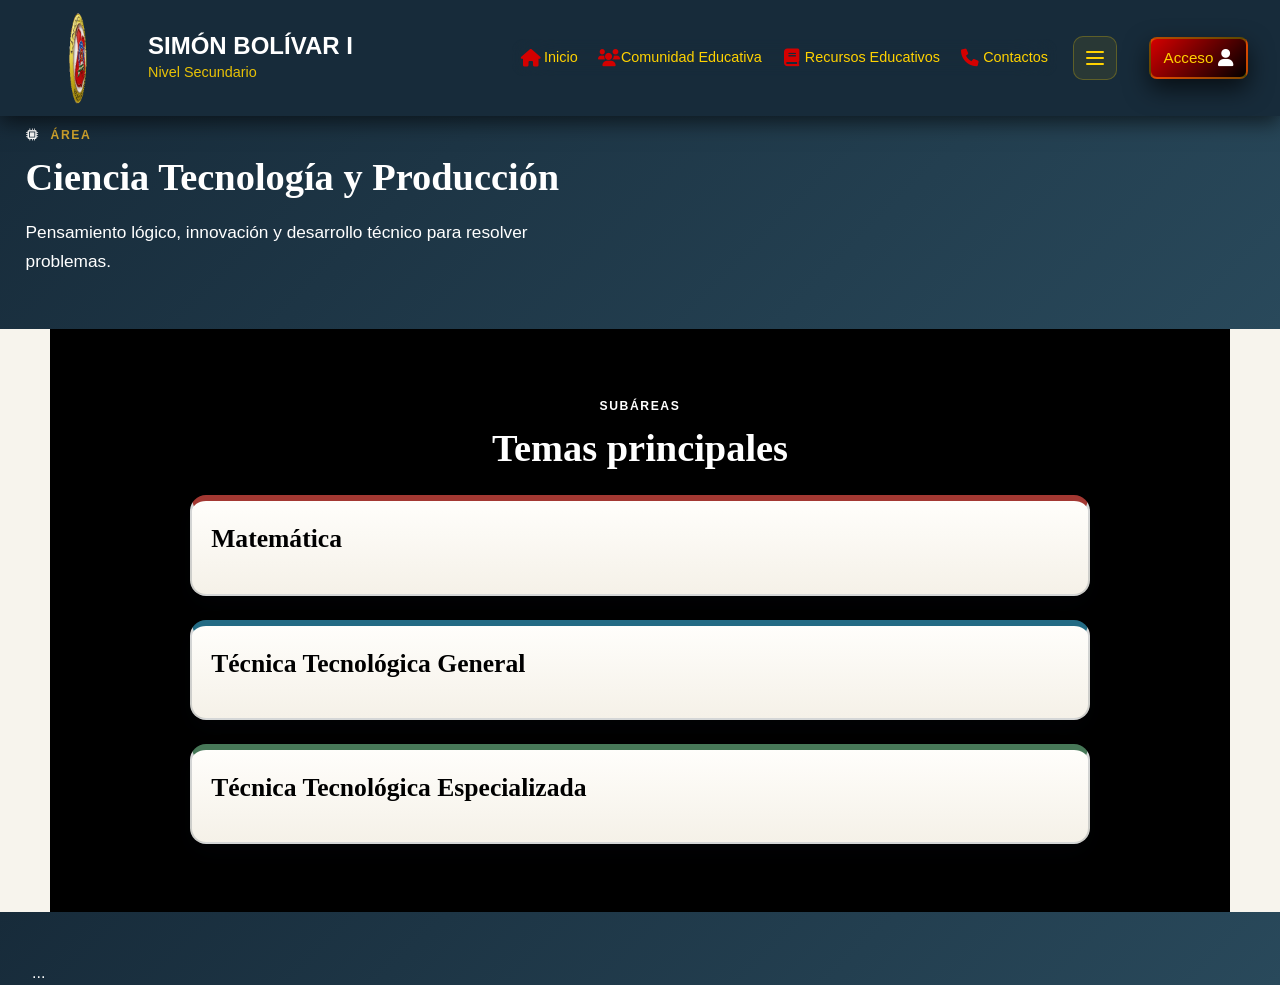
==== commit 8dee38b7: "Add files via upload" ====
--- a/area-ciencia-tecnologia-produccion.html
+++ b/area-ciencia-tecnologia-produccion.html
@@ -1,64 +1,71 @@
-<!DOCTYPE html>
-<html lang="es">
-<head>
-    <meta charset="UTF-8">
-    <meta name="viewport" content="width=device-width, initial-scale=1.0">
-    <title>Ciencia Tecnología y Producción</title>
-    <link rel="stylesheet" href="styles.css">
-    <link rel="stylesheet" href="responsive.css">
-    <link rel="stylesheet" href="https://cdnjs.cloudflare.com/ajax/libs/font-awesome/6.0.0/css/all.min.css">
-</head>
-<body class="library-page">
-    <nav class="navbar">
-        <div class="logo">
-            <a href="index.html">
-                <img src="Imagenes/3dgifmaker75460.gif" alt="Logo Colegio">
-            </a>
-            <div class="logo-text">
-                <h2>SIMON BOLIVAR I</h2>
-                <p>Nivel Secundario</p>
-            </div>
-        </div>
-        <div class="navbar-right">
-            <div class="nav-menu">
-                <ul class="nav-links">
-                    <li><a href="index.html"><i class="fas fa-home"></i> Inicio</a></li>
-                    <li><a href="comunidad.html"><i class="fas fa-users"></i> Comunidad Educativa</a></li>
-                    <li><a href="recursos.html"><i class="fas fa-book"></i> Recursos Educativos</a></li>
-                    <li><a href="contactos.html"><i class="fas fa-phone"></i> Contactos</a></li>
-                </ul>
-            </div>
-            <div class="login-section">
-                <a href="login.html" class="login-btn">
-                    <i class="fas fa-user"></i>
-                    <span>Acceso</span>
-                </a>
-            </div>
-        </div>
-    </nav>
-    <main class="library-home">
-        <section class="library-hero" aria-labelledby="title-ciencia">
-            <div class="library-hero-copy">
-                <p class="eyebrow"><i class="fas fa-microchip"></i> Área</p>
-                <h1 id="title-ciencia">Ciencia Tecnología y Producción</h1>
-                <p class="library-lead">Pensamiento lógico, innovación y desarrollo técnico para resolver problemas.</p>
-            </div>
-        </section>
-        <section class="library-section">
-            <div class="section-heading"><div><p class="eyebrow">Subáreas</p><h2>Temas principales</h2></div></div>
-            <div class="area-grid single-column-area">
-                <article class="area-card">
-                    <h3>Matemática</h3>
-                </article>
-                <article class="area-card">
-                    <h3>Técnica Tecnológica General</h3>
-                </article>
-                <article class="area-card">
-                    <h3>Técnica Tecnológica Especializada</h3>
-                </article>
-            </div>
-        </section>
-    </main>
-    <footer>...</footer>
-</body>
-</html>
+<!DOCTYPE html>
+<html lang="es">
+<head>
+    <meta charset="UTF-8">
+    <meta name="viewport" content="width=device-width, initial-scale=1.0">
+    <title>Ciencia Tecnología y Producción</title>
+    <link rel="stylesheet" href="styles.css">
+    <link rel="stylesheet" href="responsive.css">
+    <link rel="stylesheet" href="https://cdnjs.cloudflare.com/ajax/libs/font-awesome/6.0.0/css/all.min.css">
+</head>
+<body class="library-page">
+    <nav class="navbar">
+        <div class="logo">
+            <a href="index.html">
+                <img src="Imagenes/3dgifmaker75460.gif" alt="Logo Colegio">
+            </a>
+            <div class="logo-text">
+                <h2>SIMÓN BOLÍVAR I</h2>
+                <p>Nivel Secundario</p>
+            </div>
+        </div>
+        <div class="navbar-right">
+            <div class="nav-menu">
+                <ul class="nav-links">
+                    <li><a href="index.html"><i class="fas fa-home"></i> Inicio</a></li>
+                    <li><a href="comunidad.html"><i class="fas fa-users"></i> Comunidad Educativa</a></li>
+                    <li><a href="recursos.html"><i class="fas fa-book"></i> Recursos Educativos</a></li>
+                    <li><a href="contactos.html"><i class="fas fa-phone"></i> Contactos</a></li>
+                </ul>
+            </div>
+            <button class="menu-toggle" type="button" aria-label="Abrir menú" aria-expanded="false">
+                <span class="hamburger-line"></span>
+                <span class="hamburger-line"></span>
+                <span class="hamburger-line"></span>
+            </button>
+            <div class="login-section">
+                <a href="login.html" class="login-btn">
+                    <i class="fas fa-user"></i>
+                    <span>Acceso</span>
+                </a>
+            </div>
+        </div>
+    </nav>
+    <main class="library-home">
+        <section class="library-hero" aria-labelledby="title-ciencia">
+            <div class="library-hero-copy">
+                <p class="eyebrow"><i class="fas fa-microchip"></i> Área</p>
+                <h1 id="title-ciencia">Ciencia Tecnología y Producción</h1>
+                <p class="library-lead">Pensamiento lógico, innovación y desarrollo técnico para resolver problemas.</p>
+            </div>
+        </section>
+        <section class="library-section">
+            <div class="section-heading"><div><p class="eyebrow">Subáreas</p><h2>Temas principales</h2></div></div>
+            <div class="area-grid single-column-area">
+                <article class="area-card">
+                    <h3>Matemática</h3>
+                </article>
+                <article class="area-card">
+                    <h3>Técnica Tecnológica General</h3>
+                </article>
+                <article class="area-card">
+                    <h3>Técnica Tecnológica Especializada</h3>
+                </article>
+            </div>
+        </section>
+    </main>
+    <footer>...</footer>
+    <script src="main.js"></script>
+</body>
+</html>
+
--- a/styles.css
+++ b/styles.css
@@ -728,6 +728,31 @@
 
 .hamburger-line {
     display: none !important;
+}
+
+.library-page .menu-toggle {
+    display: flex !important;
+    align-items: center;
+    justify-content: center;
+    flex-direction: column;
+    gap: 0.25rem;
+    width: 44px;
+    height: 44px;
+    border: 1px solid rgba(255, 255, 255, 0.2);
+    border-radius: 10px;
+    background: rgba(255, 255, 255, 0.08);
+    cursor: pointer;
+    padding: 0;
+    transition: background 0.2s ease;
+}
+
+.library-page .hamburger-line {
+    display: block !important;
+    width: 18px;
+    height: 2px;
+    background-color: #fff;
+    border-radius: 999px;
+    transition: transform 0.25s ease, opacity 0.25s ease;
 }
 
 /* Responsive navbar-right adjustments */
--- a/responsive.css
+++ b/responsive.css
@@ -607,3 +607,287 @@
         padding-bottom: 0.8rem;
     }
 }
+
+/* Menú móvil */
+button.menu-toggle {
+    display: none !important;
+    align-items: center;
+    justify-content: center;
+    flex-direction: column;
+    gap: 0.25rem;
+    width: 44px;
+    height: 44px;
+    border: 1px solid rgba(255, 255, 255, 0.2);
+    border-radius: 10px;
+    background: rgba(255, 255, 255, 0.08);
+    cursor: pointer;
+    padding: 0;
+    transition: background 0.2s ease;
+}
+
+button.menu-toggle:hover,
+button.menu-toggle:focus-visible {
+    background: rgba(255, 255, 255, 0.14);
+}
+
+button.menu-toggle .hamburger-line {
+    display: block !important;
+    width: 18px;
+    height: 2px;
+    background-color: #fff;
+    border-radius: 999px;
+    transition: transform 0.25s ease, opacity 0.25s ease;
+}
+
+.menu-toggle.is-open {
+    background: rgba(255, 255, 255, 0.18);
+}
+
+.menu-toggle.is-open .hamburger-line {
+    transform: none;
+    opacity: 1;
+}
+
+@media (max-width: 900px) {
+    .navbar {
+        min-height: 82px;
+    }
+
+    .logo {
+        max-width: 58%;
+    }
+
+    .logo img {
+        height: 76px;
+    }
+
+    .library-page .nav-links a {
+        font-size: 0.82rem;
+        padding: 0.5rem 0.7rem;
+    }
+}
+
+@media (max-width: 768px) {
+    .navbar {
+        min-height: 72px;
+        padding: 0.35rem 0.85rem;
+    }
+
+    .navbar-right {
+        gap: 0.45rem;
+    }
+
+    .logo {
+        max-width: 62%;
+        gap: 0.5rem;
+    }
+
+    .logo img {
+        height: 60px;
+    }
+
+    .logo-text h2 {
+        font-size: 0.82rem;
+    }
+
+    .logo-text p {
+        font-size: 0.64rem;
+    }
+
+    button.menu-toggle {
+        display: flex !important;
+    }
+
+    button.menu-toggle .hamburger-line {
+        display: block !important;
+    }
+
+    .menu-toggle.is-open {
+        background: rgba(255, 255, 255, 0.18);
+    }
+
+    .library-page .nav-menu {
+        position: static;
+    }
+
+    .library-page .nav-links {
+        position: absolute;
+        top: calc(100% + 0.35rem);
+        right: 0.6rem;
+        left: auto;
+        min-width: min(82vw, 260px);
+        padding: 0.8rem;
+        border-radius: 14px;
+        background: rgba(23, 43, 58, 0.98);
+        border: 1px solid rgba(255, 255, 255, 0.12);
+        box-shadow: 0 18px 32px rgba(0, 0, 0, 0.28);
+    }
+
+    .library-page .nav-links li {
+        width: 100%;
+    }
+
+    .library-page .nav-links a {
+        width: 100%;
+        padding: 0.8rem 0.9rem;
+        border-radius: 10px;
+        background: rgba(255, 255, 255, 0.04);
+        font-size: 0.9rem;
+    }
+
+    .library-page .nav-links a:hover,
+    .library-page .nav-links a:focus-visible {
+        background: rgba(255, 255, 255, 0.08) !important;
+    }
+}
+
+@media (max-width: 480px) {
+    .navbar {
+        padding-inline: 0.7rem;
+    }
+
+    .logo {
+        max-width: 68%;
+        gap: 0.35rem;
+    }
+
+    .logo img {
+        height: 52px;
+    }
+
+    .logo-text {
+        min-width: 0;
+    }
+
+    .logo-text h2 {
+        font-size: 0.74rem;
+        line-height: 1.1;
+    }
+
+    .logo-text p {
+        font-size: 0.6rem;
+    }
+
+    .menu-toggle {
+        width: 40px;
+        height: 40px;
+    }
+
+    .library-page .nav-links {
+        right: 0.2rem;
+        min-width: min(84vw, 230px);
+    }
+
+    .library-page .nav-links a {
+        font-size: 0.85rem;
+        padding: 0.8rem 0.75rem;
+    }
+}
+
+@media (max-width: 360px) {
+    .logo-text {
+        display: none;
+    }
+
+    .logo {
+        max-width: 68%;
+    }
+}
+
+/* Pulido final para móviles y tablets */
+@media (max-width: 768px) {
+    .library-home {
+        padding-top: 76px;
+    }
+
+    .library-search {
+        flex-wrap: wrap;
+        padding: 0.45rem 0.5rem 0.45rem 0.8rem;
+    }
+
+    .library-search > i {
+        display: none;
+    }
+
+    .library-search input {
+        min-width: 100%;
+        padding: 0.7rem 0.25rem 0.8rem;
+    }
+
+    .library-search button {
+        width: 100%;
+        margin-top: 0.45rem;
+    }
+
+    .library-hero h1 {
+        max-width: 100%;
+    }
+
+    .resource-slide span {
+        left: 1.1rem;
+        right: 1.1rem;
+        max-width: 100%;
+        bottom: 1.1rem;
+    }
+
+    .carousel-control {
+        top: auto;
+        bottom: 0.9rem;
+        transform: none;
+        z-index: 4;
+    }
+
+    .carousel-prev {
+        left: 0.8rem;
+    }
+
+    .carousel-next {
+        right: 0.8rem;
+    }
+
+    .carousel-dots {
+        bottom: 1.1rem;
+        left: 50%;
+        transform: translateX(-50%);
+    }
+
+    .login-btn {
+        min-width: 44px;
+        min-height: 44px;
+        padding: 0.5rem 0.7rem;
+    }
+}
+
+@media (max-width: 480px) {
+    .library-home {
+        padding-top: 70px;
+    }
+
+    .library-hero {
+        padding: 1.1rem 0.9rem 1.3rem;
+    }
+
+    .library-hero h1 {
+        font-size: clamp(1.8rem, 8vw, 2.4rem);
+    }
+
+    .library-lead {
+        font-size: 0.94rem;
+    }
+
+    .featured-resource,
+    .school-note {
+        padding: 1.2rem 1rem;
+    }
+
+    .featured-resource h2,
+    .school-note h2 {
+        font-size: 1.55rem;
+    }
+
+    .button {
+        width: 100%;
+        justify-content: center;
+        text-align: center;
+    }
+}
